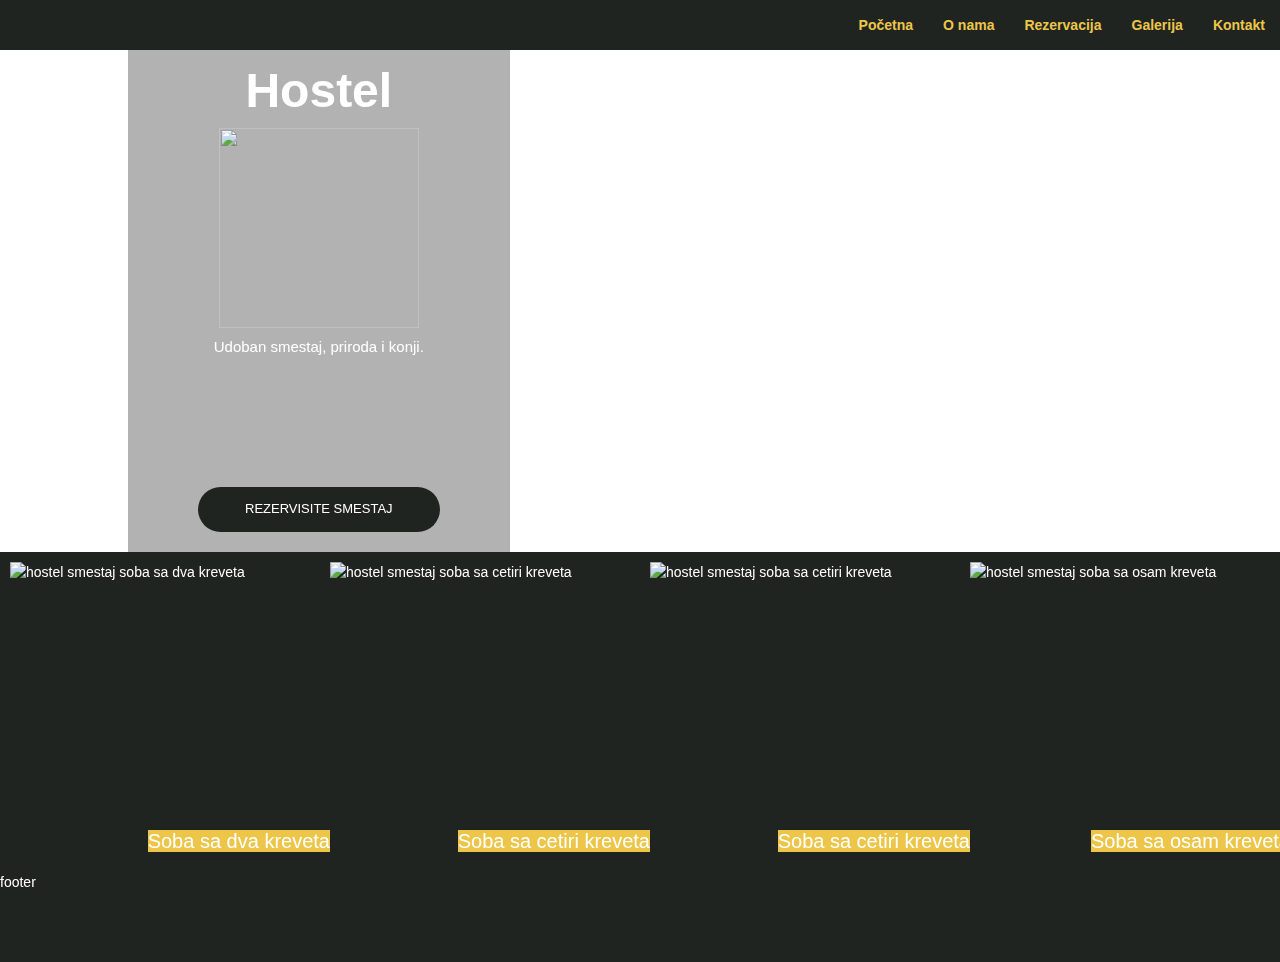
==== index.html @ 8e70f9aa "Merge pull request #3 from SlavkoVran/html-struktura" ====
<!DOCTYPE html>
<html lang="en">
<head>
    <meta charset="UTF-8">
    <meta name="viewport" content="width=device-width, initial-scale=1.0">
    <meta http-equiv="X-UA-Compatible" content="ie=edge">
    <link rel="stylesheet" href="https://maxcdn.bootstrapcdn.com/bootstrap/3.4.0/css/bootstrap.min.css">
    <script src="https://ajax.googleapis.com/ajax/libs/jquery/3.3.1/jquery.min.js"></script>
    <script src="https://maxcdn.bootstrapcdn.com/bootstrap/3.4.0/js/bootstrap.min.js"></script>



    <link rel="stylesheet" href="./css/home.css">
    <link rel="stylesheet" href="./css/style.css">
    <title>Hostel Branch</title>
</head>
<body>
        
<div class="main-container">
       

        <nav class="navbar navbar-default navbar-fixed-top">
                <div class="container-fluid">
                    <div class="navbar-header">
        
                        <button type="button" class="navbar-toggle" data-toggle="collapse" data-target="#navbar-collapse-main">
                            <span class="sr-only">Toggle navigation!!!!!!</span>
                            <span class="icon-bar"></span>
                            <span class="icon-bar"></span>
                            <span class="icon-bar"></span>
                        </button>
    
                    </div>
        
                    <div class="collapse navbar-collapse" id="navbar-collapse-main">
                        <ul class="nav navbar-nav navbar-right">
                            <li><a class="active hover-border" href="index.html">Početna</a></li>
                            <li><a class="" href="">O nama</a></li>
                            <li><a class="" href="#" >Rezervacija</a></li>
                            <li><a class="" href="#">Galerija</a></li>
                            <li><a class="" href="#">Kontakt</a></li>
                        </ul>
        
                    </div>
        
                </div>
        
        

</nav>

<section class="main">
        
        <video src="./vid/Horse-Fence.mp4" class="home-bg-video" autoplay loop muted></video>

        <div class="home-cover">
                  <div><h1 >Hostel </h1></div>
                  <div><img src="./img/branch logo vista blue.png" alt=""></div>
                  
            
            <div><p>Udoban smestaj, priroda i konji.</p></div>
            
            <div class="home-btn">
                <a href="http://" class="btn btn-general"> Rezervisite smestaj</a>
            </div>
    </div>
    
</section>

    <section class="sobe">
        
        <div class="sobe-container">
            <h6>Soba sa dva kreveta</h6>
            <img src="./img/2kreveta.jpg" alt="hostel smestaj soba sa dva kreveta">
        </div>
        <div class="sobe-container">
            <h6>Soba sa cetiri kreveta</h6>
            <img src="./img/4kreveta.jpg" alt="hostel smestaj soba sa cetiri kreveta">
        </div>
        <div class="sobe-container">
            <h6>Soba sa cetiri kreveta</h6>
            <img src="./img/4kreveta2.jpg" alt="hostel smestaj soba sa cetiri kreveta">
        </div>
        <div class="sobe-container">
                <h6>Soba sa osam kreveta</h6>
            <img src="./img/8kreveta.jpg" alt="hostel smestaj soba sa osam kreveta">
        </div>
</section>

<footer>footer</footer>
</div>

   
</body>
</html>
---- css/home.css ----
.main-container {
    width: 100%;
    height: 100vh;
    display: grid;
    grid-template-columns: repeat(9, 1fr);
    grid-template-rows: 5% auto auto 10%;
    grid-template-areas: "n n n n n n n n n" "m m m m m m m m m" "r r r r r r r r r" "f f f f f f f f f"
}

h3 {
    margin: 0px;
}

nav {
    grid-area: n;
}

.main {
    grid-area: m;
}

.sobe {
    grid-area: r;
}


/*Stilizovanje videa sa pocetne stranice*/

.main {
    display: flex;
    justify-content: center;
}

.home-bg-video {
    position: fixed;
    top: 0;
    z-index: -1;
    
}

@media (min-aspect-ratio: 16/9) {
    .home-bg-video {
        width: 100%;
        height: auto;
        
    }
}

@media (max-aspect-ratio: 16/9) {
    .home-bg-video {
        width: auto;
        height: 100%;
        
    }
}

.home-cover {
    padding: 0 5% 0 5%;
    background-color: rgb(0, 0, 0, 0.3);
    color: #fff;
    display: flex;
    flex-direction: column;
    align-items: center;
    text-align: center;
    padding-bottom: 20px;
}

.home-cover div {
    justify-content: center;
}

.home-cover h1 {
    font-size: 48px;
    font-weight: 700;
}

.home-cover img {
    width: 200px;
    height: 200px;
    
}

.home-cover p {
    color: #fff;
    font-size: 15px;
    font-weight: 100;
    margin: 8px 0 30px 0;

}

.home-btn {
    margin-top: 100px;
}

.btn-general {
    font-family: Arial, Helvetica, sans-serif;
    border-radius: 28px;
    font-size: 13px;
    text-transform: uppercase;
    margin: 0 6px;
    padding: 12px 46px 12px 46px;
    transition: all 0.4s;
    background-color: #1f2421;
    color: white;
}

.sobe {
    display: flex;
    flex-direction: column;
    align-items: center;
    background-color: #1f2421;
}

.sobe div{
    display: flex;
    flex-direction: column;
    align-items: center;
    margin: 10px;
}

.sobe div img{
    width: 300px;
    height: 300px;
}

.sobe-container{
    position: relative
}

.sobe-container h6{
    position: absolute;
    background-color: #edc649;
    font-size: 2rem;
    bottom: 0;
    right: -2rem;
}

footer {
    grid-area: f;
}

@media screen and (min-width: 769px) {
    .home-cover {
        margin-left: 10%;
    }
    .main {
        justify-content: flex-start;
    }
    .sobe {
        flex-direction: row;
        justify-content: space-between;
    }

}

@media screen and (min-device-width: 481px) and (max-device-width: 768px) {}

@media only screen and (max-device-width: 480px) {}
---- css/style.css ----
body {
    margin: 0px;
    padding: 0px;
    box-sizing: border-box;
    color: #fff;
}

footer{
    background-color: #1f2421;
    color: #fff;
}
.container-fluid{
background-color: #1f2421;
}
.navbar{
    border: none;

}

.navbar-default .navbar-nav>li>a{ 
    color:#edc649;
    font-weight: 700;
    padding-bottom: 0;
    position: relative;
}
.navbar-default .navbar-nav>li>a:hover{ 
    color: #f46036;
     }

.navbar-default .navbar-nav>li>a:after{
    content: "";
    width: 0%;
    height: 2px;
    background: #edc649;
    position: absolute;
    bottom: 0%;
    left: 50%;
    
    transition: all 1000ms ease;
}

.navbar-default .navbar-nav>li>a:hover:after{
    left: 0%;
    width: 100%;

}

@media screen and (min-width: 769px) {
    /* .navbar{
        margin: 0;
        
    } */
    .navbar-default {
        background-color: #1f2421;
         }
    /* .navbar-default .navbar-nav>li>a{ 
        padding: 0;
    } */
  

}
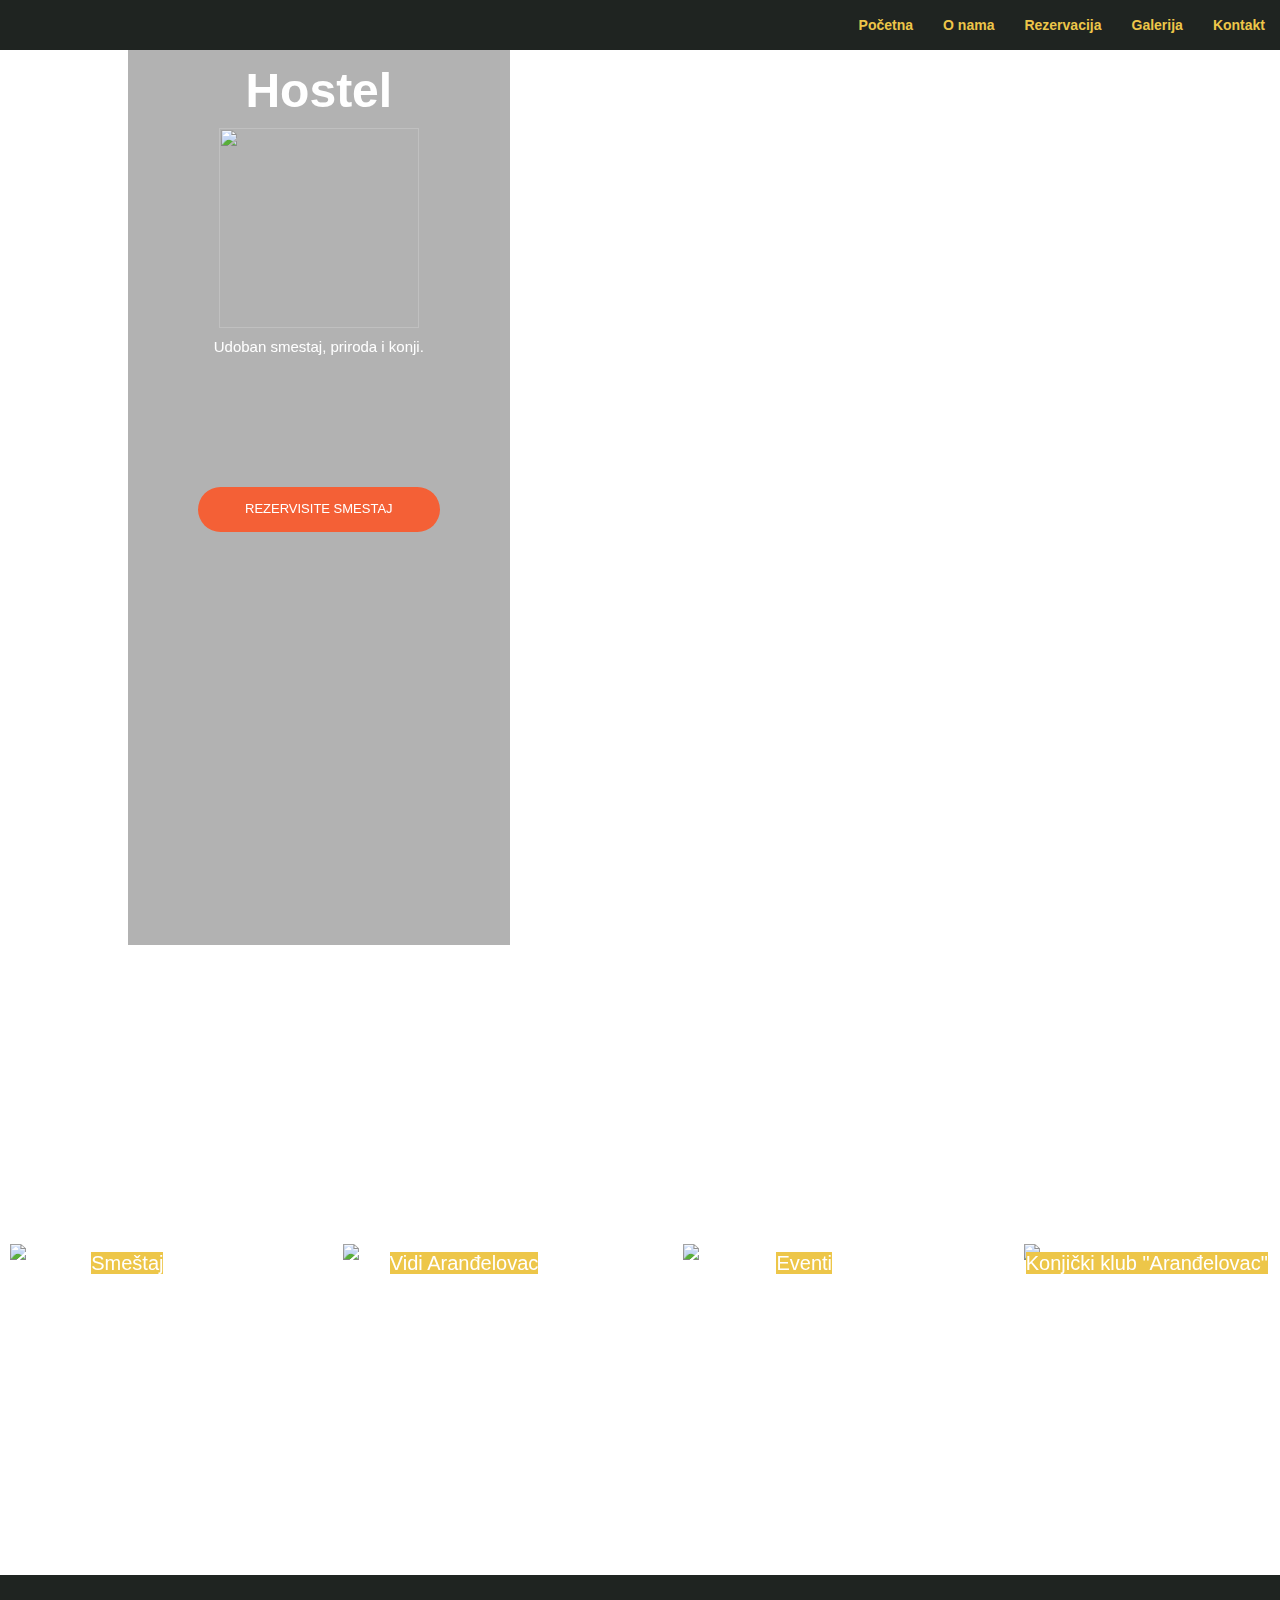
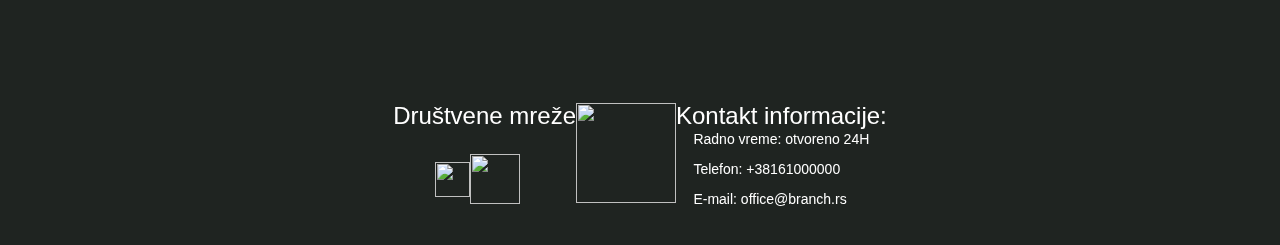
==== commit c08d517b: "Merge pull request #4 from SlavkoVran/footer" ====
--- a/index.html
+++ b/index.html
@@ -5,6 +5,7 @@
     <meta name="viewport" content="width=device-width, initial-scale=1.0">
     <meta http-equiv="X-UA-Compatible" content="ie=edge">
     <link rel="stylesheet" href="https://maxcdn.bootstrapcdn.com/bootstrap/3.4.0/css/bootstrap.min.css">
+    <link rel="stylesheet" href="https://stackpath.bootstrapcdn.com/font-awesome/4.7.0/css/font-awesome.min.css">
     <script src="https://ajax.googleapis.com/ajax/libs/jquery/3.3.1/jquery.min.js"></script>
     <script src="https://maxcdn.bootstrapcdn.com/bootstrap/3.4.0/js/bootstrap.min.js"></script>
 
@@ -70,24 +71,54 @@
     <section class="sobe">
         
         <div class="sobe-container">
-            <h6>Soba sa dva kreveta</h6>
+           
+            <h6>Smeštaj</h6>
+        
             <img src="./img/2kreveta.jpg" alt="hostel smestaj soba sa dva kreveta">
         </div>
         <div class="sobe-container">
-            <h6>Soba sa cetiri kreveta</h6>
+            <h6>Vidi Aranđelovac</h6>
             <img src="./img/4kreveta.jpg" alt="hostel smestaj soba sa cetiri kreveta">
         </div>
         <div class="sobe-container">
-            <h6>Soba sa cetiri kreveta</h6>
+            <h6>Eventi</h6>
             <img src="./img/4kreveta2.jpg" alt="hostel smestaj soba sa cetiri kreveta">
         </div>
         <div class="sobe-container">
-                <h6>Soba sa osam kreveta</h6>
+                <h6>Konjički klub "Aranđelovac"</h6>
             <img src="./img/8kreveta.jpg" alt="hostel smestaj soba sa osam kreveta">
         </div>
 </section>
 
-<footer>footer</footer>
+
+<footer>
+
+<div class="footer-box-1" >  
+    <h3>Društvene mreže</h3>
+    <div class="ikonice">
+        <a href="http://"><img class="ikonica-f" src="./img/facebook.svg" alt=""></a>
+                
+        </a>
+          <a href="http://"><img class="ikonica-i" src="./img/instagram.svg" alt=""></a>
+            
+    </div>
+    
+</div>
+
+<img class="img-footer" src="./img/branch logo vista blue.png" alt="">
+
+<div class="footer-box-2" >
+    <h3>Kontakt informacije:</h3>
+    
+    <div>
+        <p>Radno vreme: otvoreno 24H</p>
+        <p>Telefon: +38161000000</p>
+        <p>E-mail: office@branch.rs</p>
+    </div>
+
+
+</div>
+</footer>
 </div>
 
    
--- a/css/home.css
+++ b/css/home.css
@@ -4,7 +4,7 @@
     height: 100vh;
     display: grid;
     grid-template-columns: repeat(9, 1fr);
-    grid-template-rows: 5% auto auto 10%;
+    grid-template-rows: 5% auto auto auto;
     grid-template-areas: "n n n n n n n n n" "m m m m m m m m m" "r r r r r r r r r" "f f f f f f f f f"
 }
 
@@ -17,10 +17,12 @@
 }
 
 .main {
+    height: 100vh;
     grid-area: m;
 }
 
 .sobe {
+    height: 70vh;
     grid-area: r;
 }
 
@@ -101,7 +103,7 @@
     margin: 0 6px;
     padding: 12px 46px 12px 46px;
     transition: all 0.4s;
-    background-color: #1f2421;
+    background-color: #f46036;
     color: white;
 }
 
@@ -109,7 +111,9 @@
     display: flex;
     flex-direction: column;
     align-items: center;
-    background-color: #1f2421;
+    background-color: #fff;
+    padding-bottom: 1%;
+    height: 100%;
 }
 
 .sobe div{
@@ -120,27 +124,33 @@
 }
 
 .sobe div img{
-    width: 300px;
-    height: 300px;
+    width: 100%;
+    height: 100%;
 }
 
 .sobe-container{
     position: relative
 }
 
-.sobe-container h6{
+.sobe-container h6 {
     position: absolute;
     background-color: #edc649;
     font-size: 2rem;
-    bottom: 0;
-    right: -2rem;
+    bottom: -2rem;
+    
 }
 
 footer {
     grid-area: f;
 }
 
+
+
 @media screen and (min-width: 769px) {
+    .main-container {
+        grid-template-rows: 5% 100vh 70vh 30%;
+     
+    }
     .home-cover {
         margin-left: 10%;
     }
--- a/css/style.css
+++ b/css/style.css
@@ -5,29 +5,26 @@
     color: #fff;
 }
 
-footer{
+.container-fluid {
     background-color: #1f2421;
-    color: #fff;
-}
-.container-fluid{
-background-color: #1f2421;
-}
-.navbar{
-    border: none;
-
 }
 
-.navbar-default .navbar-nav>li>a{ 
-    color:#edc649;
+.navbar {
+    border: none;
+}
+
+.navbar-default .navbar-nav>li>a {
+    color: #edc649;
     font-weight: 700;
     padding-bottom: 0;
     position: relative;
 }
-.navbar-default .navbar-nav>li>a:hover{ 
+
+.navbar-default .navbar-nav>li>a:hover {
     color: #f46036;
-     }
+}
 
-.navbar-default .navbar-nav>li>a:after{
+.navbar-default .navbar-nav>li>a:after {
     content: "";
     width: 0%;
     height: 2px;
@@ -35,33 +32,93 @@
     position: absolute;
     bottom: 0%;
     left: 50%;
-    
     transition: all 1000ms ease;
 }
 
-.navbar-default .navbar-nav>li>a:hover:after{
+.navbar-default .navbar-nav>li>a:hover:after {
     left: 0%;
     width: 100%;
+}
 
+footer {
+    background-color: #1f2421;
+    color: #fff;
+    display: flex;
+    flex-direction: column;
+    align-items: center;
+    height: 100%;
+}
+
+.footer-box-1 {
+    display: flex;
+    flex-direction: column;
+    align-items: center;
+}
+
+.img-footer {
+    width: 100px;
+    height: 100px;
+}
+
+.ikonice {
+    display: flex;
+    align-items: center;
+    width: 100px;
+    height: 100px;
+}
+
+.ikonica-f {
+    width: 35px;
+    height: 35px;
+}
+
+.ikonica-i {
+    width: 50px;
+    height: 50px;
+}
+
+.footer-box-2 {
+    display: flex;
+    flex-direction: column;
+    align-items: center;
 }
 
 @media screen and (min-width: 769px) {
-    /* .navbar{
-        margin: 0;
-        
-    } */
     .navbar-default {
         background-color: #1f2421;
-         }
-    /* .navbar-default .navbar-nav>li>a{ 
-        padding: 0;
-    } */
-  
-
-}
-
-
-
-
-
-
+    }
+    footer {
+        flex-direction: row;
+        align-items: flex-start;
+        justify-content: center;
+        padding-top: 10%;
+    }
+    .footer-box-1 {
+        display: flex;
+        flex-direction: column;
+        align-items: center;
+    }
+    .img-footer {
+        width: 100px;
+        height: 100px;
+    }
+    .ikonice {
+        display: flex;
+        align-items: center;
+        width: 100px;
+        height: 100px;
+    }
+    .ikonica-f {
+        width: 35px;
+        height: 35px;
+    }
+    .ikonica-i {
+        width: 50px;
+        height: 50px;
+    }
+    .footer-box-2 {
+        display: flex;
+        flex-direction: column;
+        align-items: center;
+    }
+}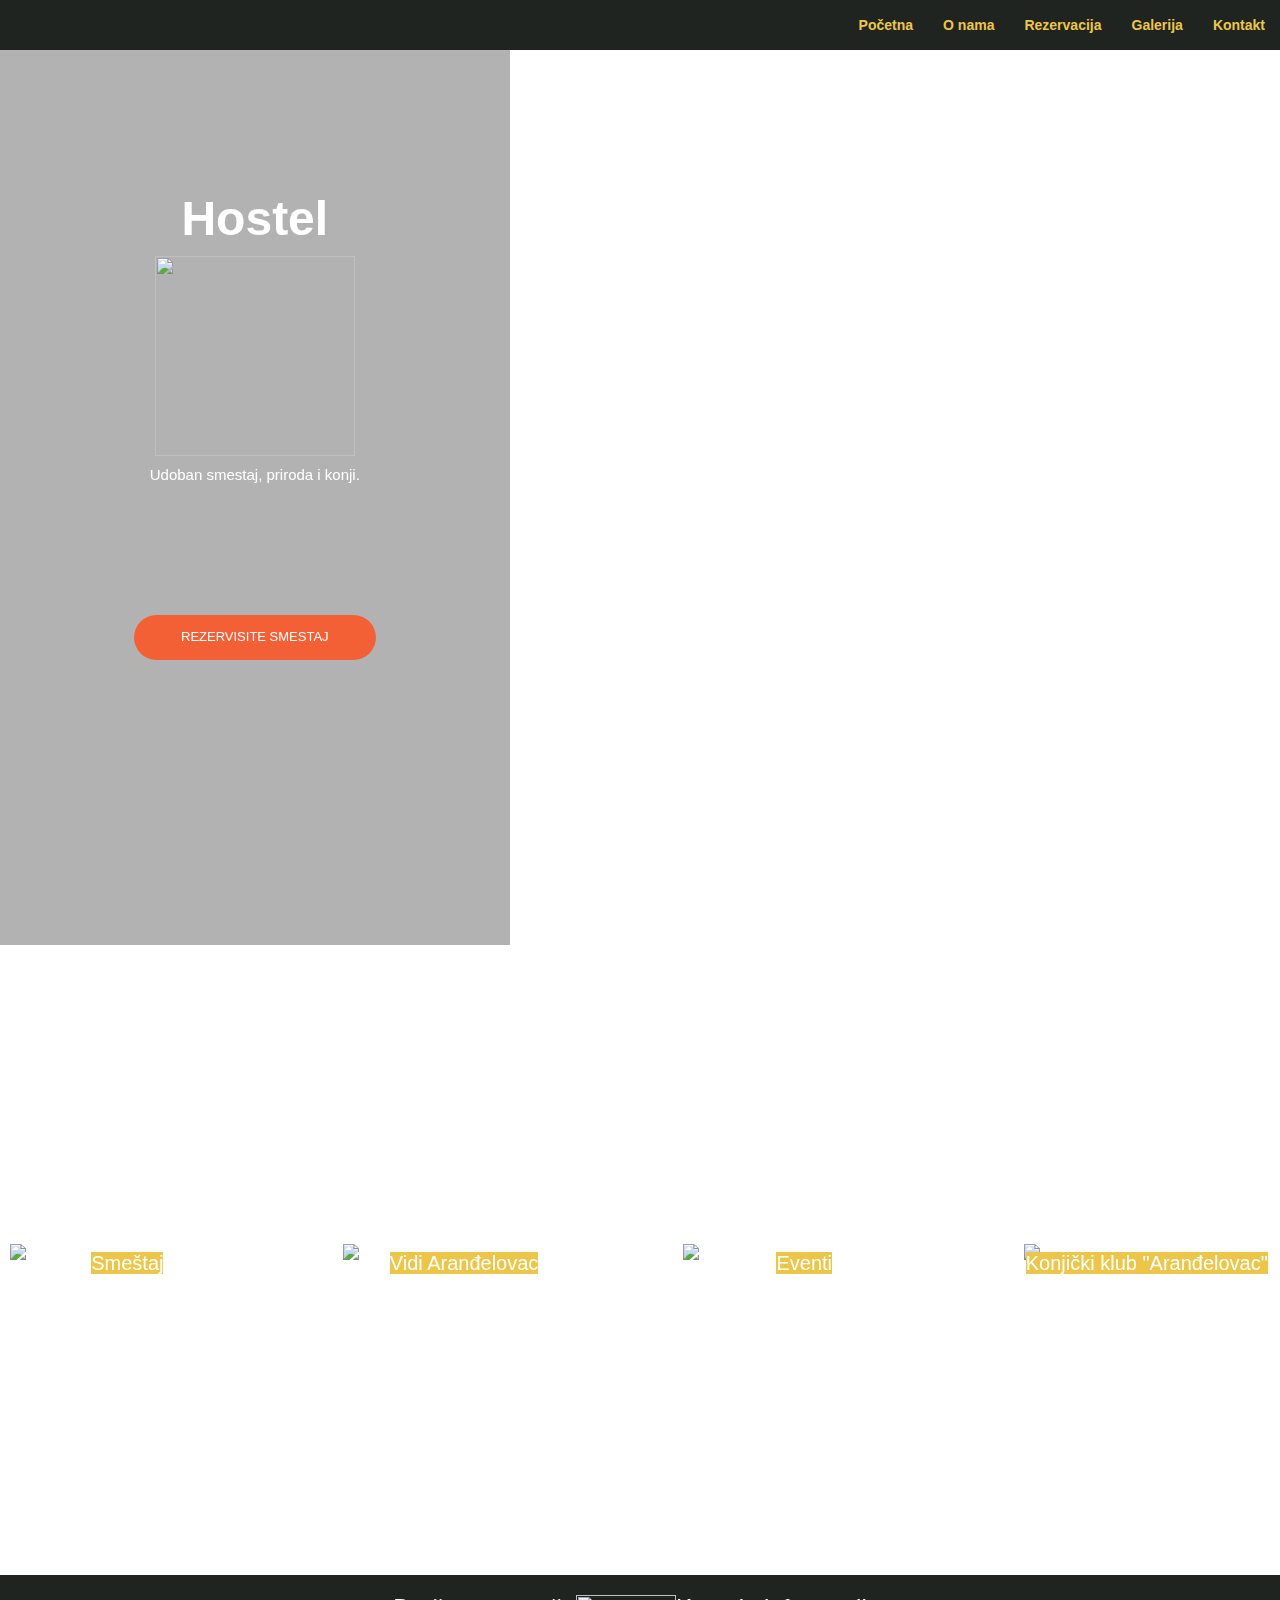
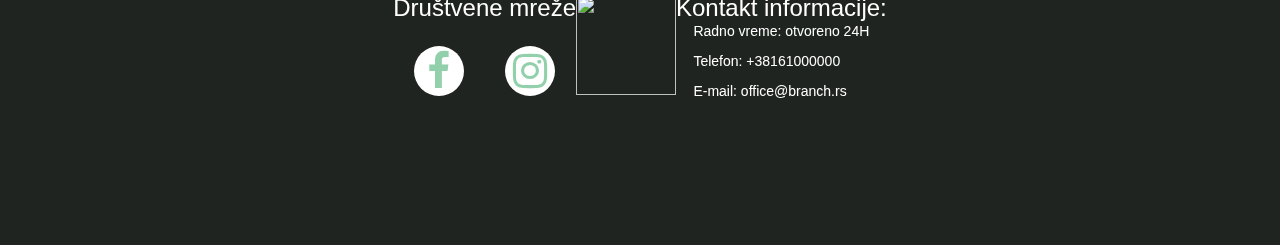
==== commit d32f6e33: "Stilizovanje footera" ====
--- a/index.html
+++ b/index.html
@@ -5,7 +5,8 @@
     <meta name="viewport" content="width=device-width, initial-scale=1.0">
     <meta http-equiv="X-UA-Compatible" content="ie=edge">
     <link rel="stylesheet" href="https://maxcdn.bootstrapcdn.com/bootstrap/3.4.0/css/bootstrap.min.css">
-    <link rel="stylesheet" href="https://stackpath.bootstrapcdn.com/font-awesome/4.7.0/css/font-awesome.min.css">
+    
+    <link rel="stylesheet" href="https://cdnjs.cloudflare.com/ajax/libs/font-awesome/4.7.0/css/font-awesome.min.css" />
     <script src="https://ajax.googleapis.com/ajax/libs/jquery/3.3.1/jquery.min.js"></script>
     <script src="https://maxcdn.bootstrapcdn.com/bootstrap/3.4.0/js/bootstrap.min.js"></script>
 
@@ -96,10 +97,10 @@
 <div class="footer-box-1" >  
     <h3>Društvene mreže</h3>
     <div class="ikonice">
-        <a href="http://"><img class="ikonica-f" src="./img/facebook.svg" alt=""></a>
+        <a href=""><i class="fa fa-facebook" ></i></a>
                 
         </a>
-          <a href="http://"><img class="ikonica-i" src="./img/instagram.svg" alt=""></a>
+          <a href="http://"><i class="fa fa-instagram" ></i></a>
             
     </div>
     
--- a/css/home.css
+++ b/css/home.css
@@ -58,7 +58,7 @@
 }
 
 .home-cover {
-    padding: 0 5% 0 5%;
+    padding: 10% 10% 0 10%;
     background-color: rgb(0, 0, 0, 0.3);
     color: #fff;
     display: flex;
@@ -151,9 +151,7 @@
         grid-template-rows: 5% 100vh 70vh 30%;
      
     }
-    .home-cover {
-        margin-left: 10%;
-    }
+    
     .main {
         justify-content: flex-start;
     }
--- a/css/style.css
+++ b/css/style.css
@@ -63,9 +63,35 @@
 .ikonice {
     display: flex;
     align-items: center;
-    width: 100px;
+    justify-content: space-around;
+    width: 100%;
     height: 100px;
 }
+
+.ikonice a{
+    height: 50px;
+    width: 50px;
+    border-radius: 50%;
+    background-color: #fff;
+    color: #91d0aa;
+    line-height: 50px;
+    text-align: center;
+    text-justify: center;
+    font-size: 40px;
+
+}
+
+.ikonice a:nth-child(1):hover{
+    background-color: #3b5998;
+    color: #fff;
+}
+
+.ikonice a:nth-child(2):hover{
+    background-color: orange;
+    color: #fff;
+}
+
+
 
 .ikonica-f {
     width: 35px;
@@ -91,7 +117,7 @@
         flex-direction: row;
         align-items: flex-start;
         justify-content: center;
-        padding-top: 10%;
+        padding-top: 20px;
     }
     .footer-box-1 {
         display: flex;
@@ -102,12 +128,12 @@
         width: 100px;
         height: 100px;
     }
-    .ikonice {
+    /* .ikonice {
         display: flex;
         align-items: center;
         width: 100px;
         height: 100px;
-    }
+    } */
     .ikonica-f {
         width: 35px;
         height: 35px;
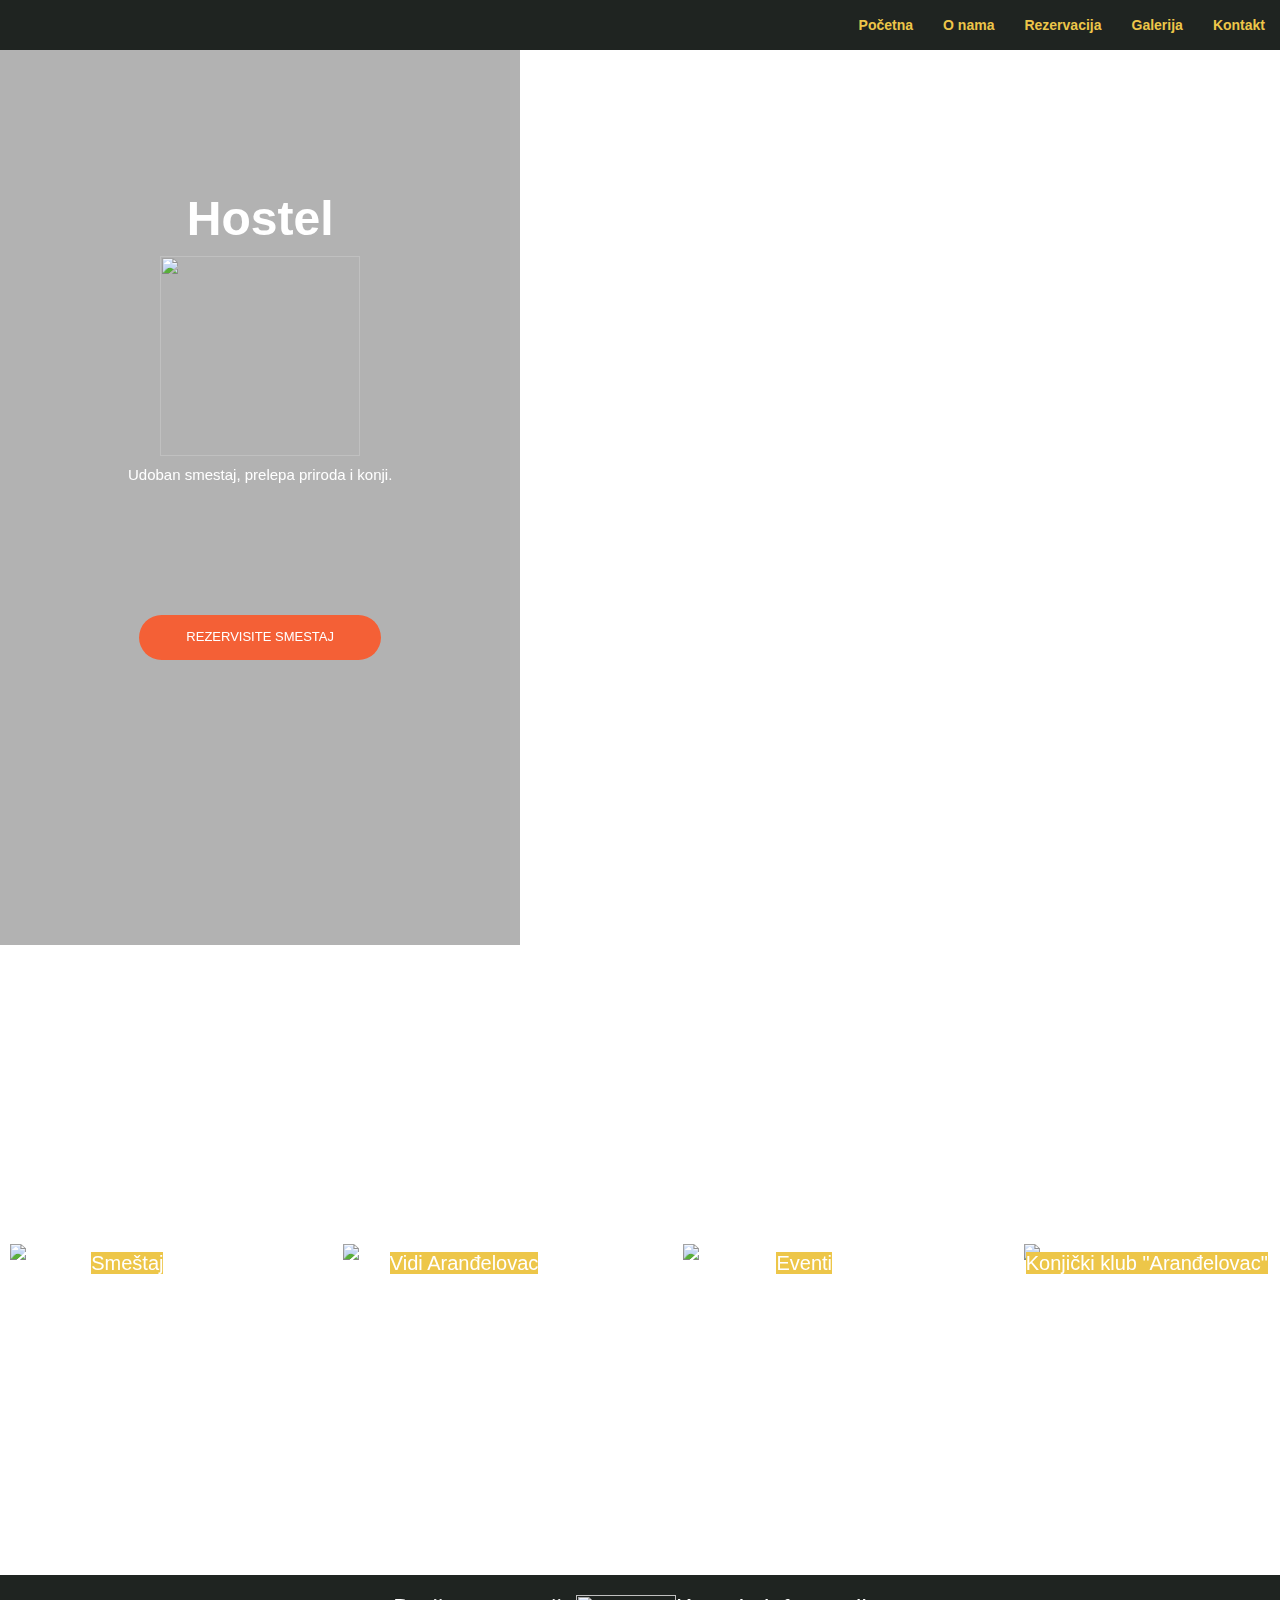
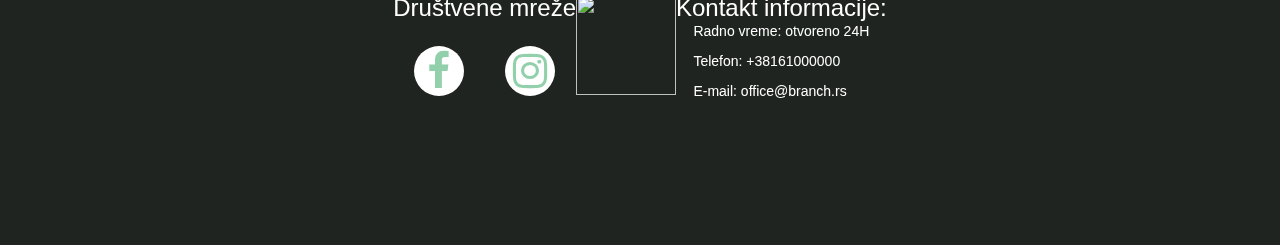
==== commit 37713ab6: "Rezervacija js" ====
--- a/index.html
+++ b/index.html
@@ -37,10 +37,10 @@
                     <div class="collapse navbar-collapse" id="navbar-collapse-main">
                         <ul class="nav navbar-nav navbar-right">
                             <li><a class="active hover-border" href="index.html">Početna</a></li>
-                            <li><a class="" href="">O nama</a></li>
-                            <li><a class="" href="#" >Rezervacija</a></li>
-                            <li><a class="" href="#">Galerija</a></li>
-                            <li><a class="" href="#">Kontakt</a></li>
+                            <li><a class="" href="onam.html">O nama</a></li>
+                            <li><a class="" href="rezervacija.html" >Rezervacija</a></li>
+                            <li><a class="" href="galerija.html">Galerija</a></li>
+                            <li><a class="" href="kontakt.html">Kontakt</a></li>
                         </ul>
         
                     </div>
@@ -60,10 +60,10 @@
                   <div><img src="./img/branch logo vista blue.png" alt=""></div>
                   
             
-            <div><p>Udoban smestaj, priroda i konji.</p></div>
+            <div><p>Udoban smestaj, prelepa priroda i konji.</p></div>
             
             <div class="home-btn">
-                <a href="http://" class="btn btn-general"> Rezervisite smestaj</a>
+                <a href="rezervacija.html" class="btn btn-general"> Rezervisite smestaj</a>
             </div>
     </div>
     
--- a/css/home.css
+++ b/css/home.css
@@ -41,21 +41,7 @@
     
 }
 
-@media (min-aspect-ratio: 16/9) {
-    .home-bg-video {
-        width: 100%;
-        height: auto;
-        
-    }
-}
 
-@media (max-aspect-ratio: 16/9) {
-    .home-bg-video {
-        width: auto;
-        height: 100%;
-        
-    }
-}
 
 .home-cover {
     padding: 10% 10% 0 10%;
@@ -144,6 +130,7 @@
     grid-area: f;
 }
 
+/* Responsive */
 
 
 @media screen and (min-width: 769px) {
@@ -162,6 +149,23 @@
 
 }
 
+@media (min-aspect-ratio: 16/9) {
+    .home-bg-video {
+        width: 100%;
+        height: auto;
+        
+    }
+}
+
+@media (max-aspect-ratio: 16/9) {
+    .home-bg-video {
+        width: auto;
+        height: 100%;
+        
+    }
+}
+
+
 @media screen and (min-device-width: 481px) and (max-device-width: 768px) {}
 
 @media only screen and (max-device-width: 480px) {}--- a/css/style.css
+++ b/css/style.css
@@ -1,4 +1,5 @@
-body {
+
+body{
     margin: 0px;
     padding: 0px;
     box-sizing: border-box;
@@ -87,7 +88,7 @@
 }
 
 .ikonice a:nth-child(2):hover{
-    background-color: orange;
+    background-color: #f46036;
     color: #fff;
 }
 
@@ -128,20 +129,7 @@
         width: 100px;
         height: 100px;
     }
-    /* .ikonice {
-        display: flex;
-        align-items: center;
-        width: 100px;
-        height: 100px;
-    } */
-    .ikonica-f {
-        width: 35px;
-        height: 35px;
-    }
-    .ikonica-i {
-        width: 50px;
-        height: 50px;
-    }
+  
     .footer-box-2 {
         display: flex;
         flex-direction: column;
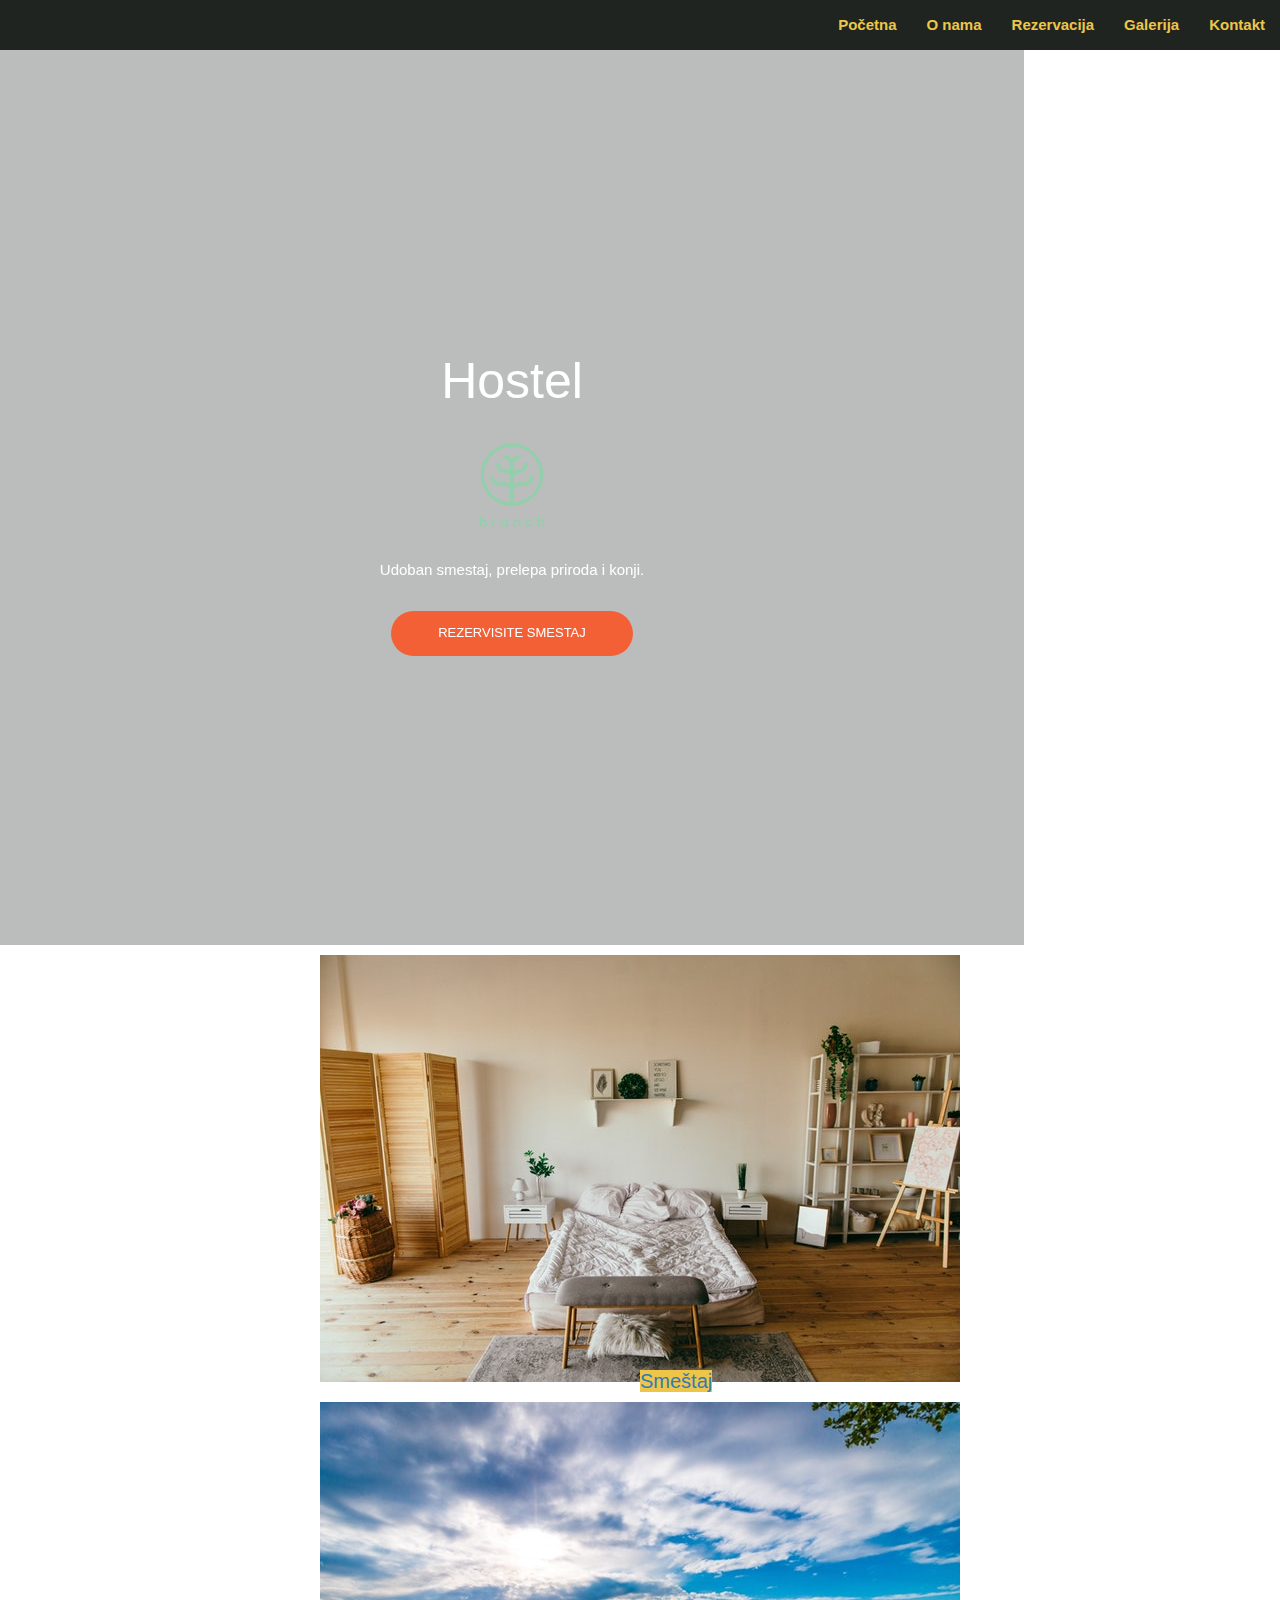
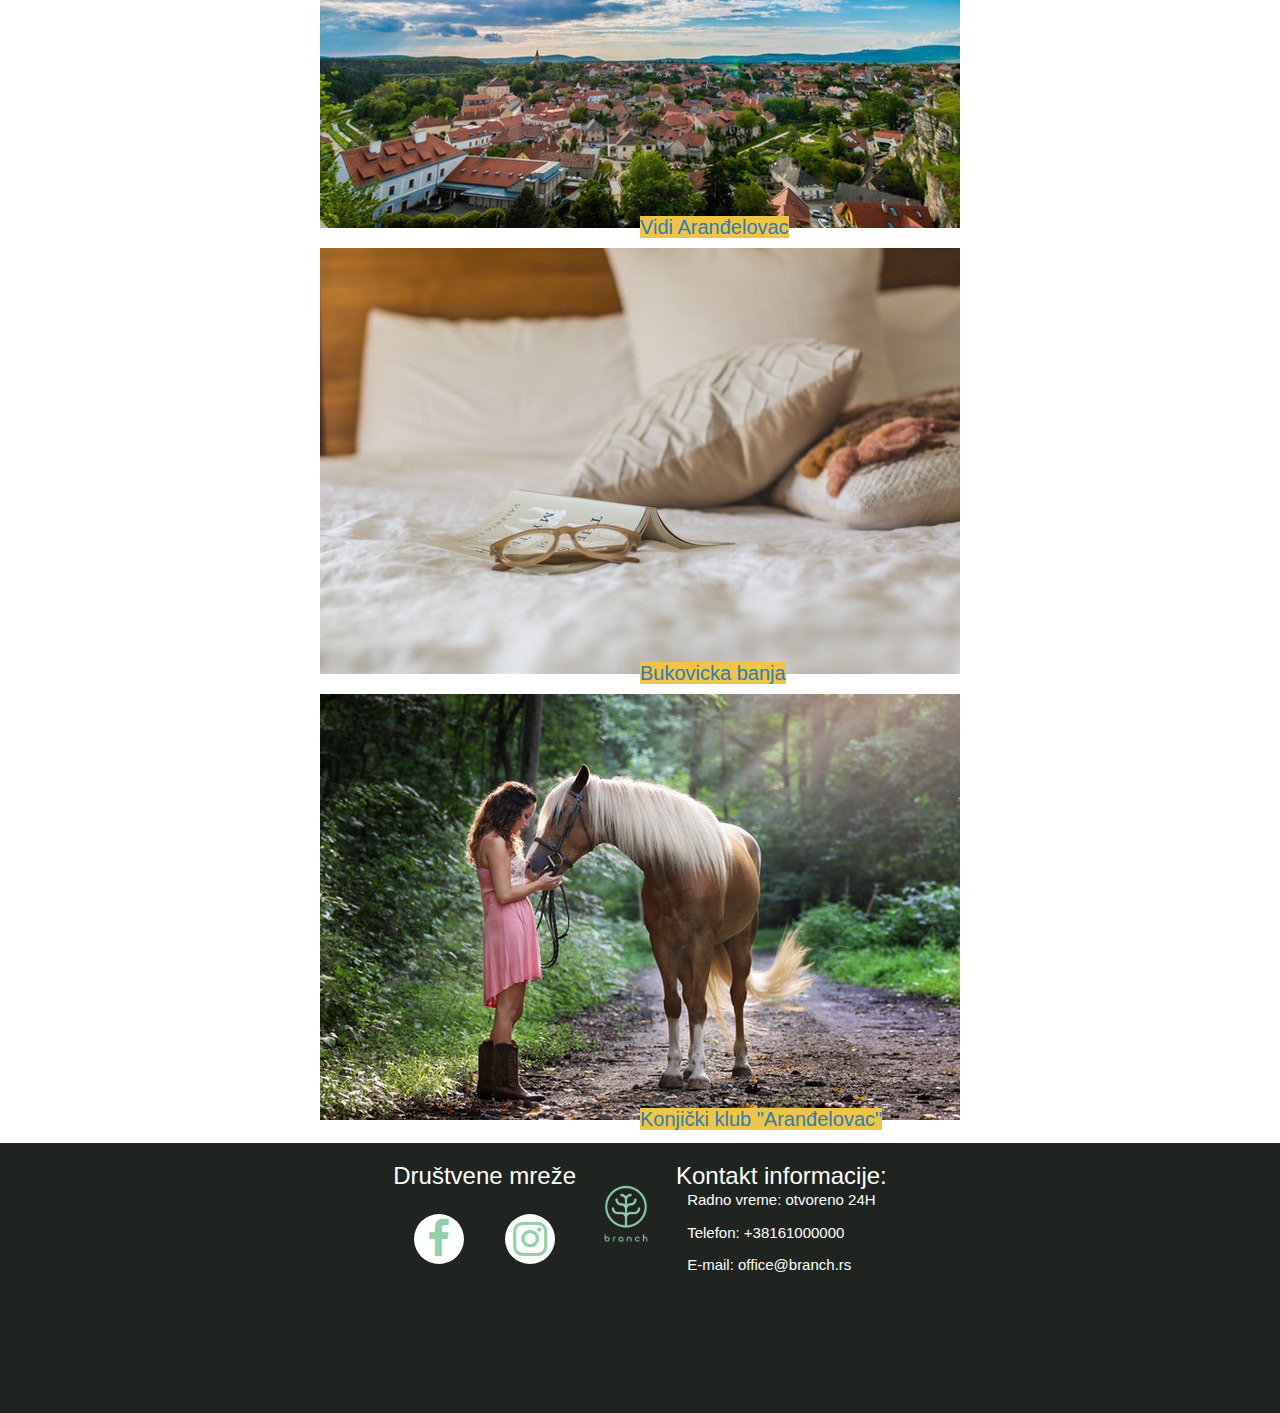
==== commit 89b32a57: "Merge pull request #13 from SlavkoVran/V2" ====
--- a/index.html
+++ b/index.html
@@ -1,11 +1,12 @@
 <!DOCTYPE html>
 <html lang="en">
+
 <head>
     <meta charset="UTF-8">
     <meta name="viewport" content="width=device-width, initial-scale=1.0">
     <meta http-equiv="X-UA-Compatible" content="ie=edge">
     <link rel="stylesheet" href="https://maxcdn.bootstrapcdn.com/bootstrap/3.4.0/css/bootstrap.min.css">
-    
+
     <link rel="stylesheet" href="https://cdnjs.cloudflare.com/ajax/libs/font-awesome/4.7.0/css/font-awesome.min.css" />
     <script src="https://ajax.googleapis.com/ajax/libs/jquery/3.3.1/jquery.min.js"></script>
     <script src="https://maxcdn.bootstrapcdn.com/bootstrap/3.4.0/js/bootstrap.min.js"></script>
@@ -16,112 +17,95 @@
     <link rel="stylesheet" href="./css/style.css">
     <title>Hostel Branch</title>
 </head>
+
 <body>
-        
-<div class="main-container">
-       
 
+    <div class="main-container">
         <nav class="navbar navbar-default navbar-fixed-top">
-                <div class="container-fluid">
-                    <div class="navbar-header">
-        
-                        <button type="button" class="navbar-toggle" data-toggle="collapse" data-target="#navbar-collapse-main">
-                            <span class="sr-only">Toggle navigation!!!!!!</span>
-                            <span class="icon-bar"></span>
-                            <span class="icon-bar"></span>
-                            <span class="icon-bar"></span>
-                        </button>
-    
-                    </div>
-        
-                    <div class="collapse navbar-collapse" id="navbar-collapse-main">
-                        <ul class="nav navbar-nav navbar-right">
-                            <li><a class="active hover-border" href="index.html">Početna</a></li>
-                            <li><a class="" href="onam.html">O nama</a></li>
-                            <li><a class="" href="rezervacija.html" >Rezervacija</a></li>
-                            <li><a class="" href="galerija.html">Galerija</a></li>
-                            <li><a class="" href="kontakt.html">Kontakt</a></li>
-                        </ul>
-        
-                    </div>
-        
+            <div class="container-fluid">
+                <div class="navbar-header">
+                    <button type="button" class="navbar-toggle" data-toggle="collapse"
+                        data-target="#navbar-collapse-main">
+                        <span class="sr-only">Toggle navigation!!!!!!</span>
+                        <span class="icon-bar"></span>
+                        <span class="icon-bar"></span>
+                        <span class="icon-bar"></span>
+                    </button>
                 </div>
-        
-        
+                <div class="collapse navbar-collapse" id="navbar-collapse-main">
+                    <ul class="nav navbar-nav navbar-right">
+                        <li><a class="active hover-border" href="index.html">Početna</a></li>
+                        <li><a class="" href="onam.html">O nama</a></li>
+                        <li><a class="" href="rezervacija.html">Rezervacija</a></li>
+                        <li><a class="" href="galerija.html">Galerija</a></li>
+                        <li><a class="" href="kontakt.html">Kontakt</a></li>
+                    </ul>
+                </div>
+            </div>
+        </nav>
 
-</nav>
-
-<section class="main">
-        
-        <video src="./vid/Horse-Fence.mp4" class="home-bg-video" autoplay loop muted></video>
-
-        <div class="home-cover">
-                  <div><h1 >Hostel </h1></div>
-                  <div><img src="./img/branch logo vista blue.png" alt=""></div>
-                  
-            
-            <div><p>Udoban smestaj, prelepa priroda i konji.</p></div>
-            
-            <div class="home-btn">
+        <section class="main video-container">
+           
+            <div class="home-video-wrapper">
+                <video src="./vid/Horse-Fence.mp4"  autoplay loop muted></video>
+            </div>
+           
+            <div class="home-sadrzaj">
+                <h1>Hostel </h1>
+                <img class="logo-branch" src="./img/branch-logo-vista-blue.png" alt="">
+                <p>Udoban smestaj, prelepa priroda i konji.</p>
                 <a href="rezervacija.html" class="btn btn-general"> Rezervisite smestaj</a>
             </div>
-    </div>
-    
-</section>
+        </section>
 
-    <section class="sobe">
-        
-        <div class="sobe-container">
-           
-            <h6>Smeštaj</h6>
-        
-            <img src="./img/2kreveta.jpg" alt="hostel smestaj soba sa dva kreveta">
-        </div>
-        <div class="sobe-container">
-            <h6>Vidi Aranđelovac</h6>
-            <img src="./img/4kreveta.jpg" alt="hostel smestaj soba sa cetiri kreveta">
-        </div>
-        <div class="sobe-container">
-            <h6>Eventi</h6>
-            <img src="./img/4kreveta2.jpg" alt="hostel smestaj soba sa cetiri kreveta">
-        </div>
-        <div class="sobe-container">
-                <h6>Konjički klub "Aranđelovac"</h6>
-            <img src="./img/8kreveta.jpg" alt="hostel smestaj soba sa osam kreveta">
-        </div>
-</section>
+        <section class="sobe">
+            <div class="sobe-container">
+                <a href="galerija.html">
+                    <h6>Smeštaj</h6>
+                </a>
+                <img src="./img/sobaB.jpg" alt="hostel smestaj soba sa dva kreveta">
+                </a>
+            </div>
+            <div class="sobe-container">
+                <a href="https://www.vidiarandjelovac.com/">
+                    <h6>Vidi Aranđelovac</h6>
+                </a>
+                <img src="./img/vidiAr.jpg" alt="hostel smestaj soba sa cetiri kreveta">
+            </div>
+            <div class="sobe-container">
+                <a href="https://www.bukovickabanja.rs/">
+                    <h6>Bukovicka banja</h6>
+                </a>
+                <img src="./img/sobaC.jpg" alt="hostel smestaj soba sa cetiri kreveta">
+            </div>
+            <div class="sobe-container">
+                <a href="https://www.konjickiklubarandjelovac.rs/sr-yu/">
+                    <h6>Konjički klub "Aranđelovac"</h6>
+                </a>
+                <img src="./img/KKA.jpg" alt="hostel smestaj soba sa osam kreveta">
+            </div>
+        </section>
 
-
-<footer>
-
-<div class="footer-box-1" >  
-    <h3>Društvene mreže</h3>
-    <div class="ikonice">
-        <a href=""><i class="fa fa-facebook" ></i></a>
-                
-        </a>
-          <a href="http://"><i class="fa fa-instagram" ></i></a>
-            
-    </div>
-    
-</div>
-
-<img class="img-footer" src="./img/branch logo vista blue.png" alt="">
-
-<div class="footer-box-2" >
-    <h3>Kontakt informacije:</h3>
-    
-    <div>
-        <p>Radno vreme: otvoreno 24H</p>
-        <p>Telefon: +38161000000</p>
-        <p>E-mail: office@branch.rs</p>
+        <footer>
+            <div class="footer-box-1">
+                <h3>Društvene mreže</h3>
+                <div class="ikonice">
+                    <a href=""><i class="fa fa-facebook"></i></a>
+                    <a href="http://"><i class="fa fa-instagram"></i></a>
+                </div>
+            </div>
+            <img class="img-footer" src="./img/branch-logo-vista-blue.png" alt="">
+            <div class="footer-box-2">
+                <h3>Kontakt informacije:</h3>
+                <div>
+                    <p>Radno vreme: otvoreno 24H</p>
+                    <p>Telefon: +38161000000</p>
+                    <p>E-mail: office@branch.rs</p>
+                </div>
+            </div>
+        </footer>
     </div>
 
+</body>
 
-</div>
-</footer>
-</div>
-
-   
-</body>
-</html>
+</html>--- a/css/home.css
+++ b/css/home.css
@@ -4,7 +4,7 @@
     height: 100vh;
     display: grid;
     grid-template-columns: repeat(9, 1fr);
-    grid-template-rows: 5% auto auto auto;
+    grid-template-rows: 10% auto auto auto;
     grid-template-areas: "n n n n n n n n n" "m m m m m m m m m" "r r r r r r r r r" "f f f f f f f f f"
 }
 
@@ -12,36 +12,97 @@
     margin: 0px;
 }
 
-nav {
-    grid-area: n;
-}
+
 
 .main {
+    grid-area: m;
     height: 100vh;
-    grid-area: m;
-}
-
-.sobe {
-    height: 70vh;
-    grid-area: r;
-}
-
+    width: 100%;
+ 
+}
 
 /*Stilizovanje videa sa pocetne stranice*/
-
-.main {
-    display: flex;
+.video-container{
+    /* max-width: 960px; */
+    /* padding-left: 1rem;
+    padding-right: 1rem; */
+    display: flex;
+    margin: auto;
+    text-align: center;
     justify-content: center;
 }
 
-.home-bg-video {
+
+.home-video-wrapper{
+    position: relative;
+    width: 100%;
+    height: 100vh;
+    overflow: hidden;
+    /* border: 1px solid red; */
+}
+
+.home-video-wrapper video{
+    position: fixed;
+    width: auto;
+    height: auto;
+    min-width: 100%;
+    min-height: 100%;
+    top: 50%;
+    left: 50%;
+    transform: translate(-50%, -50%);
+    /* border: 1px solid yellow; */
+    z-index: -1;
+
+}
+
+.home-sadrzaj{
+    width: 80%; 
+    height: 100%;
+    position: absolute; 
+    /* top: 10%; */
+    /* border: 2px solid blue; */
+    z-index: 2;
+    display: flex;
+    flex-direction: column;
+    align-items: center;
+    justify-content: center; 
+    background: rgba(31,36,33, 0.3);
+
+}
+
+.home-sadrzaj h1{
+    font-size: 50px; 
+    margin-bottom: 0;
+}
+
+.home-sadrzaj p{
+    font-size: 1.5rem;
+    display: block;
+    padding-bottom: 2rem;
+}
+
+
+.btn-general {
+    border-radius: 28px;
+    font-size: 13px;
+    text-transform: uppercase;
+    margin: 0 6px;
+    padding: 12px 46px 12px 46px;
+    background-color: #f46036;
+    color: white;
+    cursor: pointer;
+    z-index: 3;
+}
+
+.home-sadrzaj .btn-general:hover a{
+    background-color: #edc649;
+}
+
+/* .home-bg-video {
     position: fixed;
     top: 0;
     z-index: -1;
-    
-}
-
-
+} */
 
 .home-cover {
     padding: 10% 10% 0 10%;
@@ -77,23 +138,9 @@
 
 }
 
-.home-btn {
-    margin-top: 100px;
-}
-
-.btn-general {
-    font-family: Arial, Helvetica, sans-serif;
-    border-radius: 28px;
-    font-size: 13px;
-    text-transform: uppercase;
-    margin: 0 6px;
-    padding: 12px 46px 12px 46px;
-    transition: all 0.4s;
-    background-color: #f46036;
-    color: white;
-}
-
+/* sekcija sa linkovima  */
 .sobe {
+    grid-area: r;
     display: flex;
     flex-direction: column;
     align-items: center;
@@ -109,7 +156,7 @@
     margin: 10px;
 }
 
-.sobe div img{
+.sobe  img{
     width: 100%;
     height: 100%;
 }
@@ -126,16 +173,14 @@
     
 }
 
-footer {
-    grid-area: f;
-}
+
 
 /* Responsive */
 
 
 @media screen and (min-width: 769px) {
     .main-container {
-        grid-template-rows: 5% 100vh 70vh 30%;
+        grid-template-rows: 5% auto auto 30%;
      
     }
     
@@ -143,29 +188,41 @@
         justify-content: flex-start;
     }
     .sobe {
-        flex-direction: row;
-        justify-content: space-between;
-    }
-
-}
-
-@media (min-aspect-ratio: 16/9) {
-    .home-bg-video {
+        grid-area: r;
+        display: flex;
+        flex-direction: column;
+        align-items: center;
+        background-color: #fff;
+        padding-bottom: 1%;
+        height: 100%;
+    }
+    
+    .sobe div{
+        display: flex;
+        flex-direction: column;
+        align-items: center;
+        margin: 10px;
+    }
+    
+    .sobe  img{
         width: 100%;
-        height: auto;
+        height: 100%;
+    }
+    
+    .sobe-container{
+        position: relative
+    }
+    
+    .sobe-container h6 {
+        position: absolute;
+        background-color: #edc649;
+        font-size: 2rem;
+        bottom: -2rem;
         
     }
-}
-
-@media (max-aspect-ratio: 16/9) {
-    .home-bg-video {
-        width: auto;
-        height: 100%;
-        
-    }
-}
-
-
-@media screen and (min-device-width: 481px) and (max-device-width: 768px) {}
-
-@media only screen and (max-device-width: 480px) {}+
+}
+
+
+
+
--- a/css/style.css
+++ b/css/style.css
@@ -1,9 +1,41 @@
+
+* {
+    box-sizing: border-box;
+} 
 
 body{
     margin: 0px;
     padding: 0px;
-    box-sizing: border-box;
+    font-family: 'Segoe UI', Tahoma, Geneva, Verdana, sans-serif;
     color: #fff;
+    font-size: 1.5rem;
+    line-height: 1.5;
+    overflow-x: hidden;
+}
+
+input {
+    height: 50px;
+    font-size: 1em;
+    text-align: center;
+    border: none;
+    border-bottom: 2px solid white;
+    background-color: transparent;
+    outline: none;
+    color: white;
+}
+
+
+nav {
+    grid-area: n;
+}
+
+footer {
+    grid-area: f;
+}
+
+.logo-branch{
+    width: 150px;
+    height: 150px;
 }
 
 .container-fluid {
@@ -12,6 +44,16 @@
 
 .navbar {
     border: none;
+    margin-bottom: 0;
+    /* height: 10%; */
+}
+
+/* .container-fluid{
+    height: 10%;
+} */
+
+.navbar-toggle{
+    margin-top: 15px;
 }
 
 .navbar-default .navbar-nav>li>a {
@@ -40,6 +82,7 @@
     left: 0%;
     width: 100%;
 }
+
 
 footer {
     background-color: #1f2421;
@@ -110,6 +153,13 @@
     align-items: center;
 }
 
+@media screen and (min-width:480px) { 
+    /* smartphones, Android phones, landscape iPhone */ 
+
+    
+    
+}
+
 @media screen and (min-width: 769px) {
     .navbar-default {
         background-color: #1f2421;
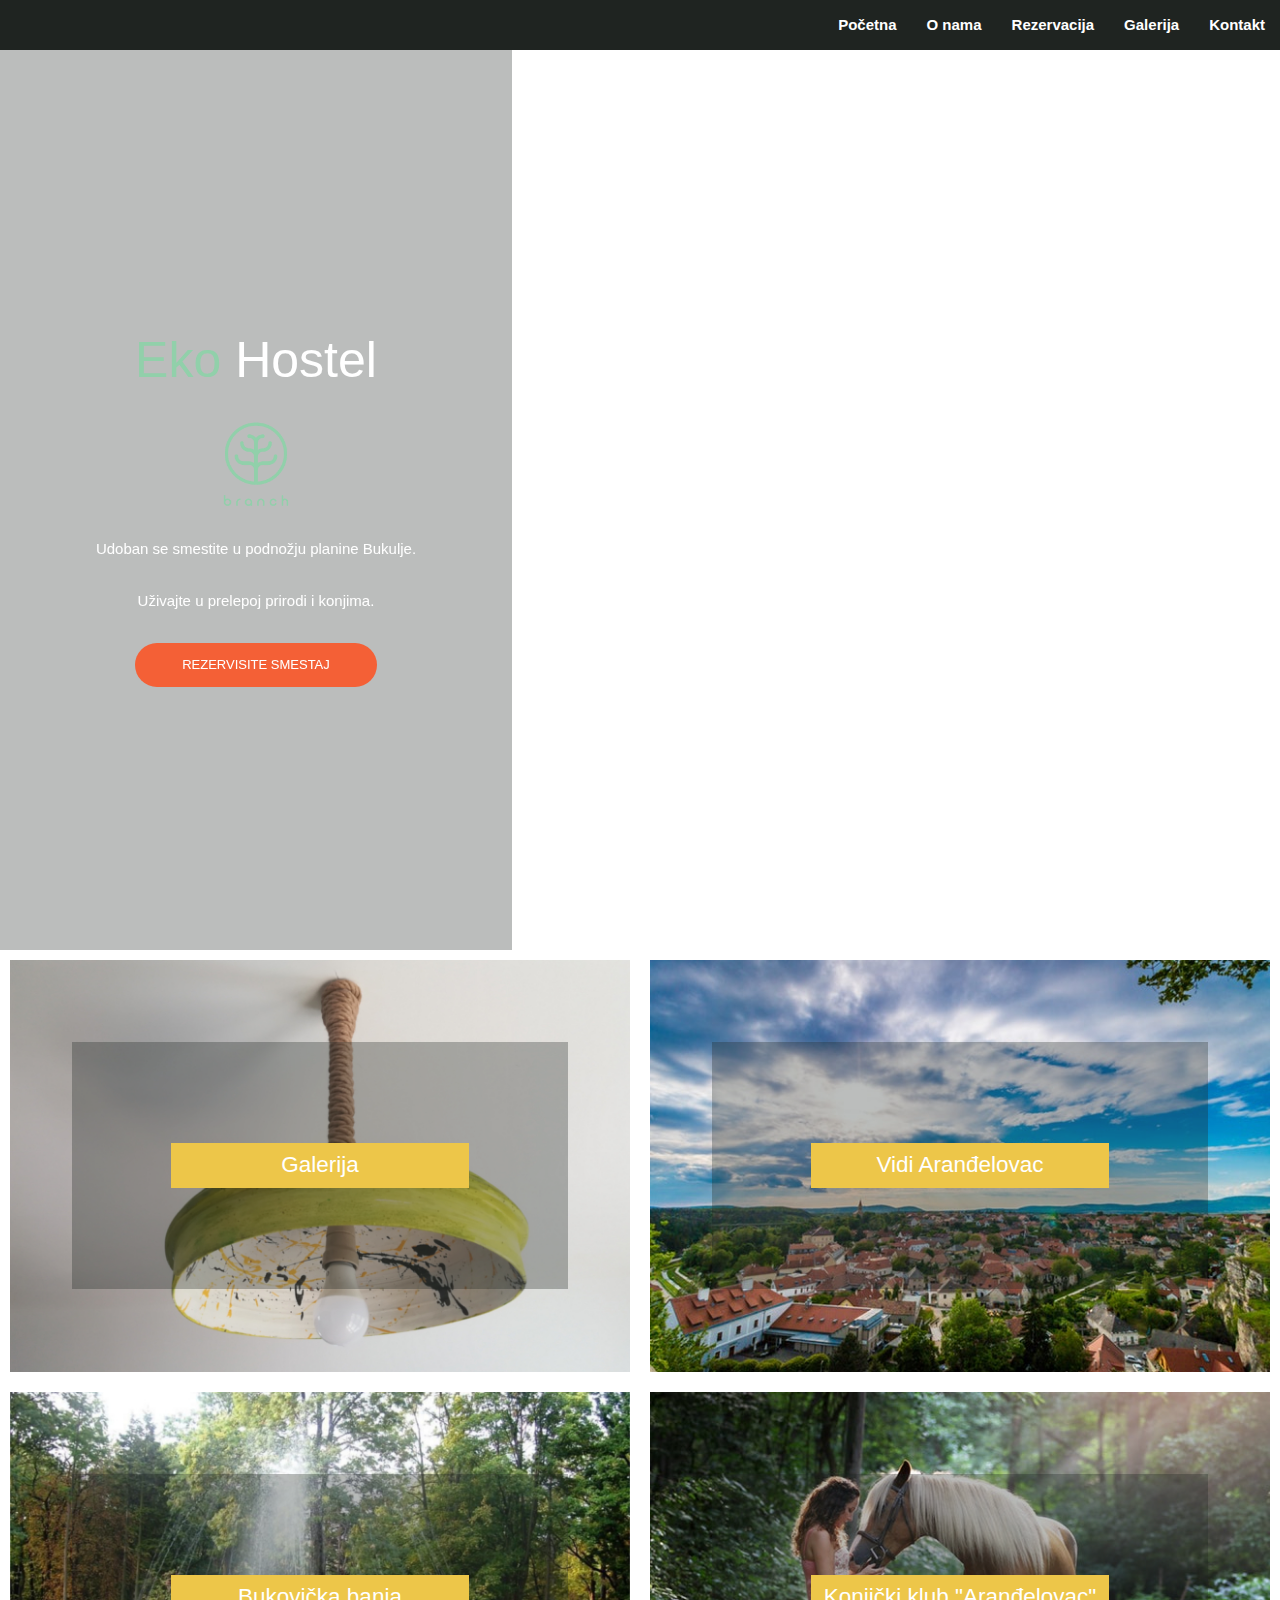
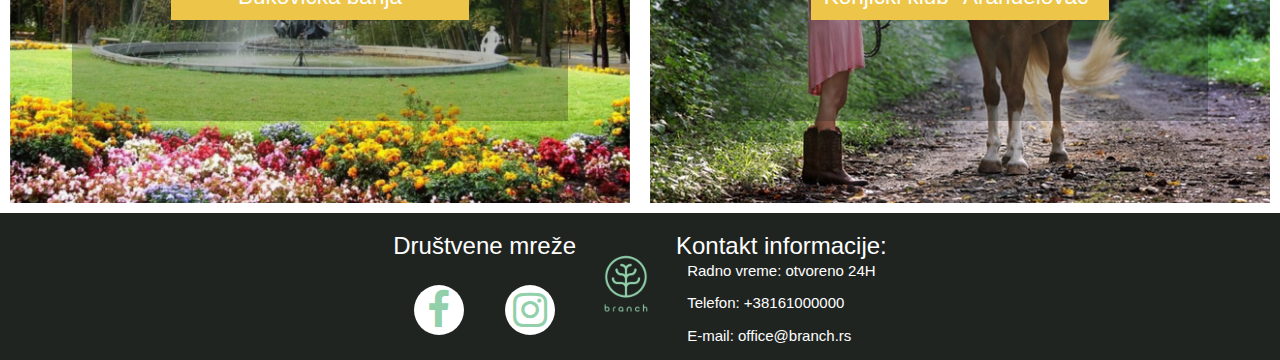
==== commit 61f3f8a5: "Merge pull request #15 from SlavkoVran/V2" ====
--- a/index.html
+++ b/index.html
@@ -21,21 +21,21 @@
 <body>
 
     <div class="main-container">
-        <nav class="navbar navbar-default navbar-fixed-top">
+        <nav class=" navbar navbar-default navbar-fixed-top">
             <div class="container-fluid">
                 <div class="navbar-header">
                     <button type="button" class="navbar-toggle" data-toggle="collapse"
                         data-target="#navbar-collapse-main">
-                        <span class="sr-only">Toggle navigation!!!!!!</span>
+                        <span class=" sr-only">Toggle navigation!!!!!!</span>
                         <span class="icon-bar"></span>
                         <span class="icon-bar"></span>
                         <span class="icon-bar"></span>
                     </button>
                 </div>
-                <div class="collapse navbar-collapse" id="navbar-collapse-main">
+                <div class="  collapse navbar-collapse" id="navbar-collapse-main">
                     <ul class="nav navbar-nav navbar-right">
                         <li><a class="active hover-border" href="index.html">Početna</a></li>
-                        <li><a class="" href="onam.html">O nama</a></li>
+                        <li><a class="" href="onama.html">O nama</a></li>
                         <li><a class="" href="rezervacija.html">Rezervacija</a></li>
                         <li><a class="" href="galerija.html">Galerija</a></li>
                         <li><a class="" href="kontakt.html">Kontakt</a></li>
@@ -45,53 +45,65 @@
         </nav>
 
         <section class="main video-container">
-           
+
             <div class="home-video-wrapper">
-                <video src="./vid/Horse-Fence.mp4"  autoplay loop muted></video>
+                <video src="./vid/Horse-Fence.mp4" autoplay loop muted></video>
             </div>
-           
             <div class="home-sadrzaj">
-                <h1>Hostel </h1>
+                <h1><span>Eko</span> Hostel</h1>
                 <img class="logo-branch" src="./img/branch-logo-vista-blue.png" alt="">
-                <p>Udoban smestaj, prelepa priroda i konji.</p>
+                <p>Udoban se smestite u podnožju planine Bukulje.</p>
+                <p>Uživajte u prelepoj prirodi i konjima.</p>
                 <a href="rezervacija.html" class="btn btn-general"> Rezervisite smestaj</a>
             </div>
         </section>
 
         <section class="sobe">
+
             <div class="sobe-container">
-                <a href="galerija.html">
-                    <h6>Smeštaj</h6>
-                </a>
-                <img src="./img/sobaB.jpg" alt="hostel smestaj soba sa dva kreveta">
-                </a>
+                <div class="sobe-sadrzaj">
+                    <a href="galerija.html">
+                        <h6>Galerija</h6>
+                    </a>
+                </div>
+                <img src="./img/g1.jpg" alt="hostel smestaj soba sa dva kreveta">
             </div>
+
             <div class="sobe-container">
-                <a href="https://www.vidiarandjelovac.com/">
-                    <h6>Vidi Aranđelovac</h6>
-                </a>
-                <img src="./img/vidiAr.jpg" alt="hostel smestaj soba sa cetiri kreveta">
+                <div class="sobe-sadrzaj">
+                    <a target="_blank" href="https://www.vidiarandjelovac.com/">
+                        <h6>Vidi Aranđelovac</h6>
+                    </a>
+                </div>
+                <img  src="./img/vidiAr.jpg" alt="hostel smestaj soba Arandjelovc">
             </div>
+
             <div class="sobe-container">
-                <a href="https://www.bukovickabanja.rs/">
-                    <h6>Bukovicka banja</h6>
-                </a>
-                <img src="./img/sobaC.jpg" alt="hostel smestaj soba sa cetiri kreveta">
+                <div class="sobe-sadrzaj">
+                    <a target="_blank" href="https://www.bukovickabanja.rs/">
+                        <h6>Bukovička banja</h6>
+                    </a>
+                </div>
+                <img target="_blank" src="./img/bukovickaBanja.jpg" alt="hostel smestaj soba Arandjelovc">
             </div>
+
             <div class="sobe-container">
-                <a href="https://www.konjickiklubarandjelovac.rs/sr-yu/">
-                    <h6>Konjički klub "Aranđelovac"</h6>
-                </a>
+                <div class="sobe-sadrzaj">
+                    <a target="_blank" href="https://www.konjickiklubarandjelovac.rs/sr-yu/">
+                        <h6>Konjički klub "Aranđelovac"</h6>
+                    </a>
+                </div>
                 <img src="./img/KKA.jpg" alt="hostel smestaj soba sa osam kreveta">
             </div>
+
         </section>
 
         <footer>
             <div class="footer-box-1">
                 <h3>Društvene mreže</h3>
                 <div class="ikonice">
-                    <a href=""><i class="fa fa-facebook"></i></a>
-                    <a href="http://"><i class="fa fa-instagram"></i></a>
+                    <a target="_blank" href="https://www.facebook.com/branchecohostel/"><i class="fa fa-facebook"></i></a>
+                    <a target="_blank" href="https://www.instagram.com/hostelbranch/?hl=sr"><i class="fa fa-instagram"></i></a>
                 </div>
             </div>
             <img class="img-footer" src="./img/branch-logo-vista-blue.png" alt="">
--- a/css/home.css
+++ b/css/home.css
@@ -1,10 +1,5 @@
-
 .main-container {
-    width: 100%;
-    height: 100vh;
-    display: grid;
-    grid-template-columns: repeat(9, 1fr);
-    grid-template-rows: 10% auto auto auto;
+    grid-template-rows: 50px auto auto auto;
     grid-template-areas: "n n n n n n n n n" "m m m m m m m m m" "r r r r r r r r r" "f f f f f f f f f"
 }
 
@@ -12,28 +7,22 @@
     margin: 0px;
 }
 
-
-
 .main {
     grid-area: m;
     height: 100vh;
     width: 100%;
- 
 }
 
 /*Stilizovanje videa sa pocetne stranice*/
-.video-container{
-    /* max-width: 960px; */
-    /* padding-left: 1rem;
-    padding-right: 1rem; */
+
+.video-container {
     display: flex;
     margin: auto;
     text-align: center;
     justify-content: center;
 }
 
-
-.home-video-wrapper{
+.home-video-wrapper {
     position: relative;
     width: 100%;
     height: 100vh;
@@ -41,7 +30,7 @@
     /* border: 1px solid red; */
 }
 
-.home-video-wrapper video{
+.home-video-wrapper video {
     position: fixed;
     width: auto;
     height: auto;
@@ -52,35 +41,36 @@
     transform: translate(-50%, -50%);
     /* border: 1px solid yellow; */
     z-index: -1;
-
 }
 
-.home-sadrzaj{
-    width: 80%; 
+.home-sadrzaj {
+    width: 80%;
     height: 100%;
-    position: absolute; 
+    position: absolute;
     /* top: 10%; */
     /* border: 2px solid blue; */
     z-index: 2;
     display: flex;
     flex-direction: column;
     align-items: center;
-    justify-content: center; 
-    background: rgba(31,36,33, 0.3);
-
+    justify-content: center;
+    background: rgba(31, 36, 33, 0.3);
 }
 
-.home-sadrzaj h1{
-    font-size: 50px; 
+.home-sadrzaj h1 {
+    font-size: 50px;
     margin-bottom: 0;
 }
 
-.home-sadrzaj p{
+.home-sadrzaj h1 span {
+    color: #91d0aa;
+}
+
+.home-sadrzaj p {
     font-size: 1.5rem;
     display: block;
     padding-bottom: 2rem;
 }
-
 
 .btn-general {
     border-radius: 28px;
@@ -94,135 +84,84 @@
     z-index: 3;
 }
 
-.home-sadrzaj .btn-general:hover a{
+.home-sadrzaj .btn-general:hover a {
     background-color: #edc649;
 }
 
-/* .home-bg-video {
-    position: fixed;
-    top: 0;
-    z-index: -1;
-} */
+/* sekcija sa linkovima  */
 
-.home-cover {
-    padding: 10% 10% 0 10%;
-    background-color: rgb(0, 0, 0, 0.3);
-    color: #fff;
-    display: flex;
-    flex-direction: column;
-    align-items: center;
-    text-align: center;
-    padding-bottom: 20px;
-}
-
-.home-cover div {
-    justify-content: center;
-}
-
-.home-cover h1 {
-    font-size: 48px;
-    font-weight: 700;
-}
-
-.home-cover img {
-    width: 200px;
-    height: 200px;
-    
-}
-
-.home-cover p {
-    color: #fff;
-    font-size: 15px;
-    font-weight: 100;
-    margin: 8px 0 30px 0;
-
-}
-
-/* sekcija sa linkovima  */
 .sobe {
     grid-area: r;
     display: flex;
     flex-direction: column;
     align-items: center;
     background-color: #fff;
-    padding-bottom: 1%;
     height: 100%;
 }
 
-.sobe div{
+.sobe div {
     display: flex;
     flex-direction: column;
     align-items: center;
-    margin: 10px;
+    /* margin: 10px; */
 }
 
-.sobe  img{
+.sobe img {
     width: 100%;
     height: 100%;
 }
 
-.sobe-container{
-    position: relative
+.sobe-container {
+    margin: 1rem;
+    position: relative;
+    display: flex;
+    justify-content: center;
 }
 
-.sobe-container h6 {
+.sobe-sadrzaj {
+    background: rgba(31, 36, 33, 0.3);
     position: absolute;
-    background-color: #edc649;
-    font-size: 2rem;
-    bottom: -2rem;
-    
+    /* border: 2px solid red; */
+    width: 80%;
+    height: 60%;
+    display: flex;
+    justify-content: center;
 }
 
+.sobe-container a {
+    color: white;
+    text-decoration-line: none;
+    /* bottom:50%;  */
+    background-color: #edc649;
+    width: 60%;
+    text-align: center;
+    z-index: 1;
+}
 
+.sobe-container a:hover {
+    color: #1f2421;
+}
+
+.sobe-container a h6 {
+    font-size: 1.5em;
+    /* bottom: -2rem; */
+}
 
 /* Responsive */
 
-
 @media screen and (min-width: 769px) {
-    .main-container {
-        grid-template-rows: 5% auto auto 30%;
-     
-    }
-    
-    .main {
-        justify-content: flex-start;
-    }
+    /* .main-container {
+        grid-template-rows: 5% auto auto auto;
+    } */
     .sobe {
         grid-area: r;
-        display: flex;
-        flex-direction: column;
-        align-items: center;
-        background-color: #fff;
-        padding-bottom: 1%;
-        height: 100%;
+        display: grid;
+        grid-template-columns: 1fr 1fr;
     }
-    
-    .sobe div{
-        display: flex;
-        flex-direction: column;
-        align-items: center;
-        margin: 10px;
+    .home-sadrzaj {
+        max-width: 40%;
+        left: 0;
     }
-    
-    .sobe  img{
-        width: 100%;
-        height: 100%;
-    }
-    
-    .sobe-container{
-        position: relative
-    }
-    
-    .sobe-container h6 {
-        position: absolute;
-        background-color: #edc649;
-        font-size: 2rem;
-        bottom: -2rem;
-        
-    }
+   
 
-}
-
-
-
-
+}--- a/css/style.css
+++ b/css/style.css
@@ -1,9 +1,8 @@
-
 * {
     box-sizing: border-box;
-} 
-
-body{
+}
+
+body {
     margin: 0px;
     padding: 0px;
     font-family: 'Segoe UI', Tahoma, Geneva, Verdana, sans-serif;
@@ -24,8 +23,16 @@
     color: white;
 }
 
+.main-container {
+    width: 100%;
+    height: calc(100vh-50px);
+    display: grid;
+    grid-template-columns: repeat(9, 1fr);
+  
+}
 
 nav {
+    
     grid-area: n;
 }
 
@@ -33,31 +40,30 @@
     grid-area: f;
 }
 
-.logo-branch{
+.logo-branch {
     width: 150px;
     height: 150px;
 }
 
-.container-fluid {
-    background-color: #1f2421;
-}
+
+/* .container-fluid {
+    background-color: #1f2421;
+} */
 
 .navbar {
     border: none;
     margin-bottom: 0;
-    /* height: 10%; */
-}
-
-/* .container-fluid{
-    height: 10%;
-} */
-
-.navbar-toggle{
+}
+
+
+
+/* .navbar-toggle {
     margin-top: 15px;
-}
+} */
+
 
 .navbar-default .navbar-nav>li>a {
-    color: #edc649;
+    color: #fff;
     font-weight: 700;
     padding-bottom: 0;
     position: relative;
@@ -67,7 +73,7 @@
     color: #f46036;
 }
 
-.navbar-default .navbar-nav>li>a:after {
+/* .navbar-default .navbar-nav>li>a:after {
     content: "";
     width: 0%;
     height: 2px;
@@ -76,13 +82,26 @@
     bottom: 0%;
     left: 50%;
     transition: all 1000ms ease;
-}
-
-.navbar-default .navbar-nav>li>a:hover:after {
+} */
+
+/* .navbar-default .navbar-nav>li>a:hover:after {
     left: 0%;
     width: 100%;
-}
-
+} */
+.navbar-default .navbar-toggle .icon-bar {
+    background-color: #91d0aa;
+}
+.navbar-default .navbar-toggle {
+    border-color: #91d0aa;
+}
+
+.navbar-default .navbar-toggle:focus, .navbar-default .navbar-toggle:hover {
+    background-color: #1f2421;
+} 
+
+ .navbar-fixed-top {
+    background-color: #1f2421;
+} 
 
 footer {
     background-color: #1f2421;
@@ -112,7 +131,7 @@
     height: 100px;
 }
 
-.ikonice a{
+.ikonice a {
     height: 50px;
     width: 50px;
     border-radius: 50%;
@@ -122,20 +141,17 @@
     text-align: center;
     text-justify: center;
     font-size: 40px;
-
-}
-
-.ikonice a:nth-child(1):hover{
+}
+
+.ikonice a:nth-child(1):hover {
     background-color: #3b5998;
     color: #fff;
 }
 
-.ikonice a:nth-child(2):hover{
+.ikonice a:nth-child(2):hover {
     background-color: #f46036;
     color: #fff;
 }
-
-
 
 .ikonica-f {
     width: 35px;
@@ -153,11 +169,8 @@
     align-items: center;
 }
 
-@media screen and (min-width:480px) { 
-    /* smartphones, Android phones, landscape iPhone */ 
-
-    
-    
+@media screen and (min-width:480px) {
+    /* smartphones, Android phones, landscape iPhone */
 }
 
 @media screen and (min-width: 769px) {
@@ -179,10 +192,15 @@
         width: 100px;
         height: 100px;
     }
-  
     .footer-box-2 {
         display: flex;
         flex-direction: column;
         align-items: center;
     }
+}
+
+@media screen and (min-width:769px) { 
+    /* tablet, landscape iPad, lo-res laptops ands desktops */ 
+   
+
 }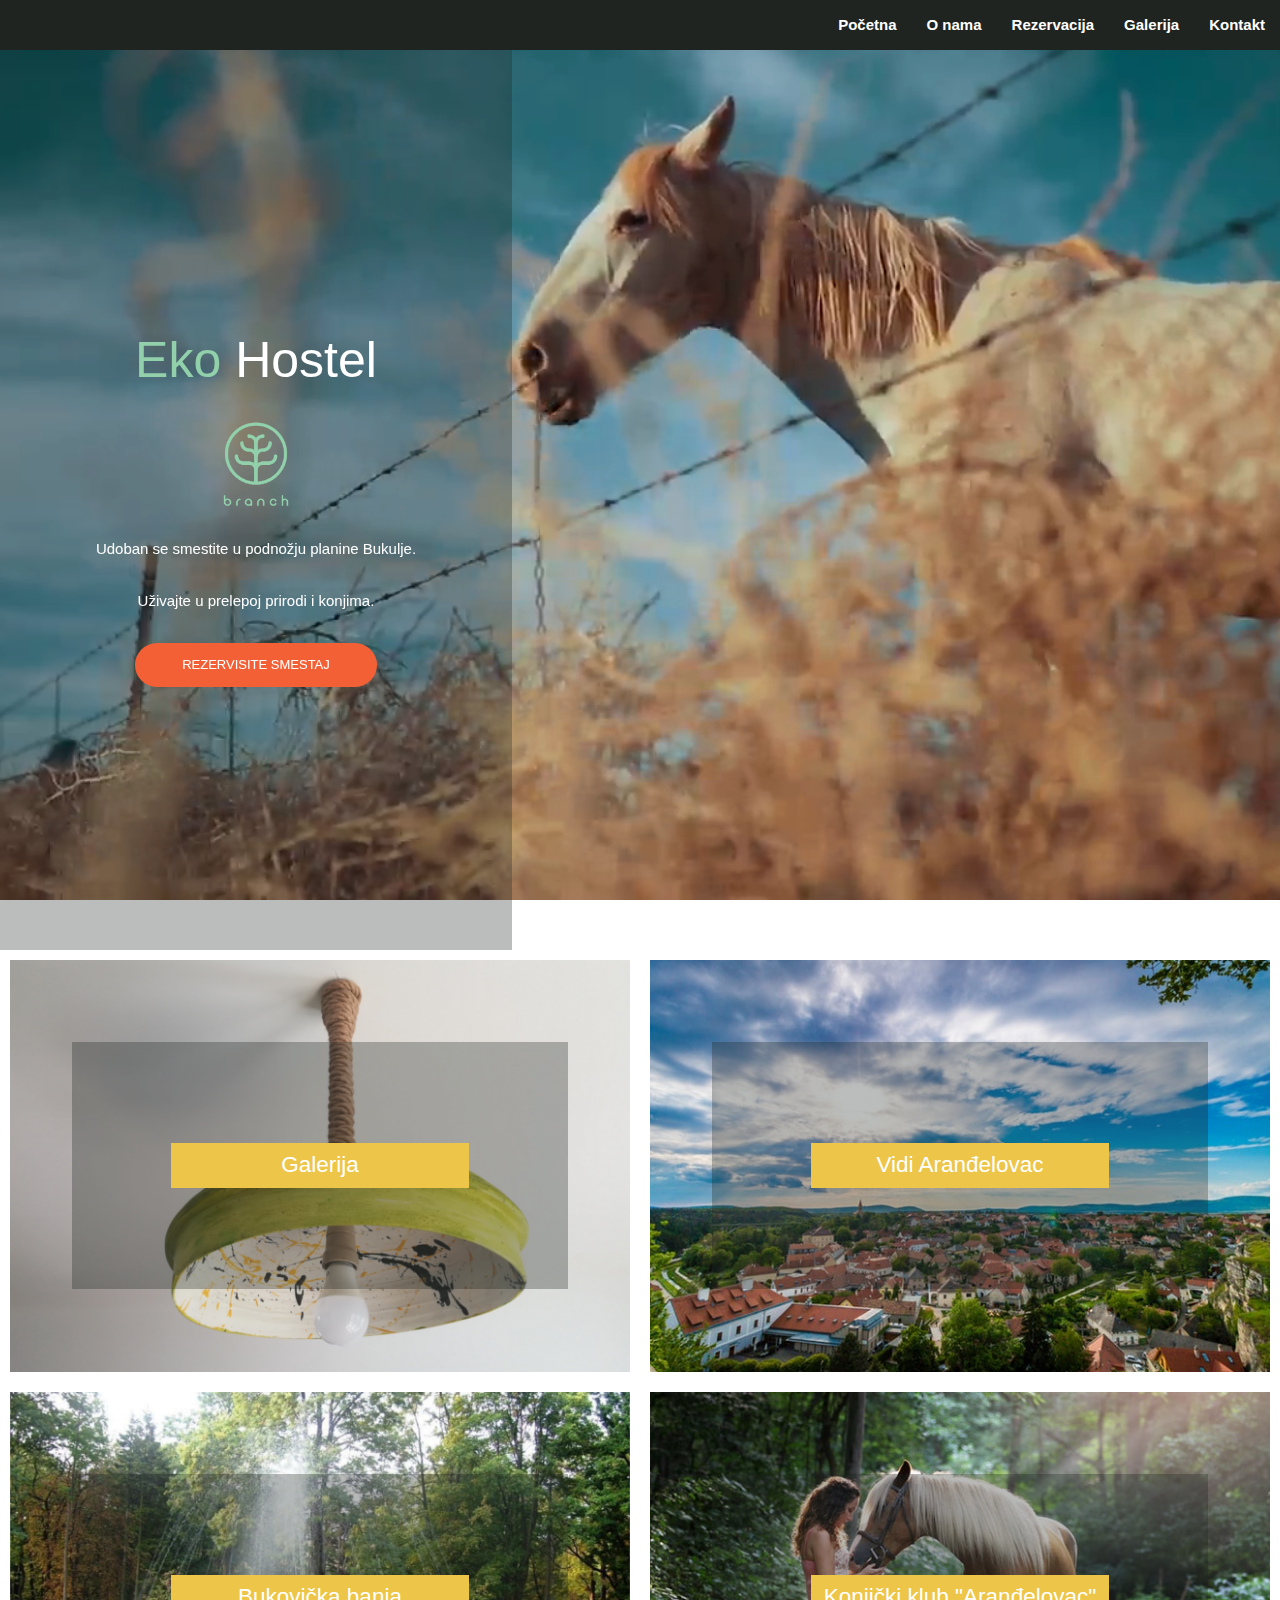
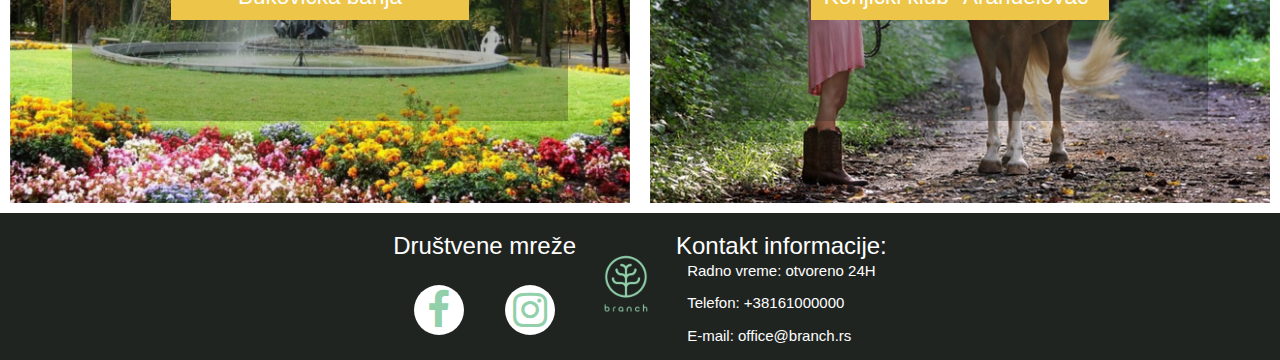
==== commit 19c9f3b0: "Merge pull request #16 from SlavkoVran/V2" ====
--- a/index.html
+++ b/index.html
@@ -6,12 +6,9 @@
     <meta name="viewport" content="width=device-width, initial-scale=1.0">
     <meta http-equiv="X-UA-Compatible" content="ie=edge">
     <link rel="stylesheet" href="https://maxcdn.bootstrapcdn.com/bootstrap/3.4.0/css/bootstrap.min.css">
-
     <link rel="stylesheet" href="https://cdnjs.cloudflare.com/ajax/libs/font-awesome/4.7.0/css/font-awesome.min.css" />
     <script src="https://ajax.googleapis.com/ajax/libs/jquery/3.3.1/jquery.min.js"></script>
     <script src="https://maxcdn.bootstrapcdn.com/bootstrap/3.4.0/js/bootstrap.min.js"></script>
-
-
 
     <link rel="stylesheet" href="./css/home.css">
     <link rel="stylesheet" href="./css/style.css">
@@ -45,9 +42,12 @@
         </nav>
 
         <section class="main video-container">
-
             <div class="home-video-wrapper">
-                <video src="./vid/Horse-Fence.mp4" autoplay loop muted></video>
+                <video autoplay loop muted>
+                        <source src="./vid/1_x264.mp4" type="video/mp4" > 
+                    <!-- <source src="./vid/Horse-Fence.mp4 " type="video/mp4"> -->
+                        
+                                        </video>
             </div>
             <div class="home-sadrzaj">
                 <h1><span>Eko</span> Hostel</h1>
@@ -59,7 +59,6 @@
         </section>
 
         <section class="sobe">
-
             <div class="sobe-container">
                 <div class="sobe-sadrzaj">
                     <a href="galerija.html">
@@ -75,7 +74,7 @@
                         <h6>Vidi Aranđelovac</h6>
                     </a>
                 </div>
-                <img  src="./img/vidiAr.jpg" alt="hostel smestaj soba Arandjelovc">
+                <img src="./img/vidiAr.jpg" alt="hostel smestaj soba Arandjelovc">
             </div>
 
             <div class="sobe-container">
@@ -84,7 +83,7 @@
                         <h6>Bukovička banja</h6>
                     </a>
                 </div>
-                <img target="_blank" src="./img/bukovickaBanja.jpg" alt="hostel smestaj soba Arandjelovc">
+                <img src="./img/bukovickaBanja.jpg" alt="hostel smestaj soba Arandjelovc">
             </div>
 
             <div class="sobe-container">
@@ -102,8 +101,10 @@
             <div class="footer-box-1">
                 <h3>Društvene mreže</h3>
                 <div class="ikonice">
-                    <a target="_blank" href="https://www.facebook.com/branchecohostel/"><i class="fa fa-facebook"></i></a>
-                    <a target="_blank" href="https://www.instagram.com/hostelbranch/?hl=sr"><i class="fa fa-instagram"></i></a>
+                    <a target="_blank" href="https://www.facebook.com/branchecohostel/"><i
+                            class="fa fa-facebook"></i></a>
+                    <a target="_blank" href="https://www.instagram.com/hostelbranch/?hl=sr"><i
+                            class="fa fa-instagram"></i></a>
                 </div>
             </div>
             <img class="img-footer" src="./img/branch-logo-vista-blue.png" alt="">
@@ -117,7 +118,6 @@
             </div>
         </footer>
     </div>
-
 </body>
 
 </html>--- a/css/home.css
+++ b/css/home.css
@@ -4,7 +4,7 @@
 }
 
 h3 {
-    margin: 0px;
+    margin: 0;
 }
 
 .main {
@@ -17,7 +17,7 @@
 
 .video-container {
     display: flex;
-    margin: auto;
+    /* margin: auto; */
     text-align: center;
     justify-content: center;
 }
@@ -27,7 +27,6 @@
     width: 100%;
     height: 100vh;
     overflow: hidden;
-    /* border: 1px solid red; */
 }
 
 .home-video-wrapper video {
@@ -39,16 +38,14 @@
     top: 50%;
     left: 50%;
     transform: translate(-50%, -50%);
-    /* border: 1px solid yellow; */
     z-index: -1;
+    object-fit: cover;
 }
 
 .home-sadrzaj {
     width: 80%;
     height: 100%;
     position: absolute;
-    /* top: 10%; */
-    /* border: 2px solid blue; */
     z-index: 2;
     display: flex;
     flex-direction: column;
@@ -103,7 +100,6 @@
     display: flex;
     flex-direction: column;
     align-items: center;
-    /* margin: 10px; */
 }
 
 .sobe img {
@@ -121,7 +117,6 @@
 .sobe-sadrzaj {
     background: rgba(31, 36, 33, 0.3);
     position: absolute;
-    /* border: 2px solid red; */
     width: 80%;
     height: 60%;
     display: flex;
@@ -131,7 +126,6 @@
 .sobe-container a {
     color: white;
     text-decoration-line: none;
-    /* bottom:50%;  */
     background-color: #edc649;
     width: 60%;
     text-align: center;
@@ -144,15 +138,11 @@
 
 .sobe-container a h6 {
     font-size: 1.5em;
-    /* bottom: -2rem; */
 }
 
 /* Responsive */
 
 @media screen and (min-width: 769px) {
-    /* .main-container {
-        grid-template-rows: 5% auto auto auto;
-    } */
     .sobe {
         grid-area: r;
         display: grid;
@@ -162,6 +152,5 @@
         max-width: 40%;
         left: 0;
     }
-   
+}
 
-}--- a/css/style.css
+++ b/css/style.css
@@ -28,11 +28,9 @@
     height: calc(100vh-50px);
     display: grid;
     grid-template-columns: repeat(9, 1fr);
-  
 }
 
 nav {
-    
     grid-area: n;
 }
 
@@ -45,22 +43,10 @@
     height: 150px;
 }
 
-
-/* .container-fluid {
-    background-color: #1f2421;
-} */
-
 .navbar {
     border: none;
     margin-bottom: 0;
 }
-
-
-
-/* .navbar-toggle {
-    margin-top: 15px;
-} */
-
 
 .navbar-default .navbar-nav>li>a {
     color: #fff;
@@ -73,35 +59,21 @@
     color: #f46036;
 }
 
-/* .navbar-default .navbar-nav>li>a:after {
-    content: "";
-    width: 0%;
-    height: 2px;
-    background: #edc649;
-    position: absolute;
-    bottom: 0%;
-    left: 50%;
-    transition: all 1000ms ease;
-} */
-
-/* .navbar-default .navbar-nav>li>a:hover:after {
-    left: 0%;
-    width: 100%;
-} */
 .navbar-default .navbar-toggle .icon-bar {
     background-color: #91d0aa;
 }
+
 .navbar-default .navbar-toggle {
     border-color: #91d0aa;
 }
 
 .navbar-default .navbar-toggle:focus, .navbar-default .navbar-toggle:hover {
     background-color: #1f2421;
-} 
+}
 
- .navbar-fixed-top {
+.navbar-fixed-top {
     background-color: #1f2421;
-} 
+}
 
 footer {
     background-color: #1f2421;
@@ -169,9 +141,7 @@
     align-items: center;
 }
 
-@media screen and (min-width:480px) {
-    /* smartphones, Android phones, landscape iPhone */
-}
+
 
 @media screen and (min-width: 769px) {
     .navbar-default {
@@ -199,8 +169,3 @@
     }
 }
 
-@media screen and (min-width:769px) { 
-    /* tablet, landscape iPad, lo-res laptops ands desktops */ 
-   
-
-}